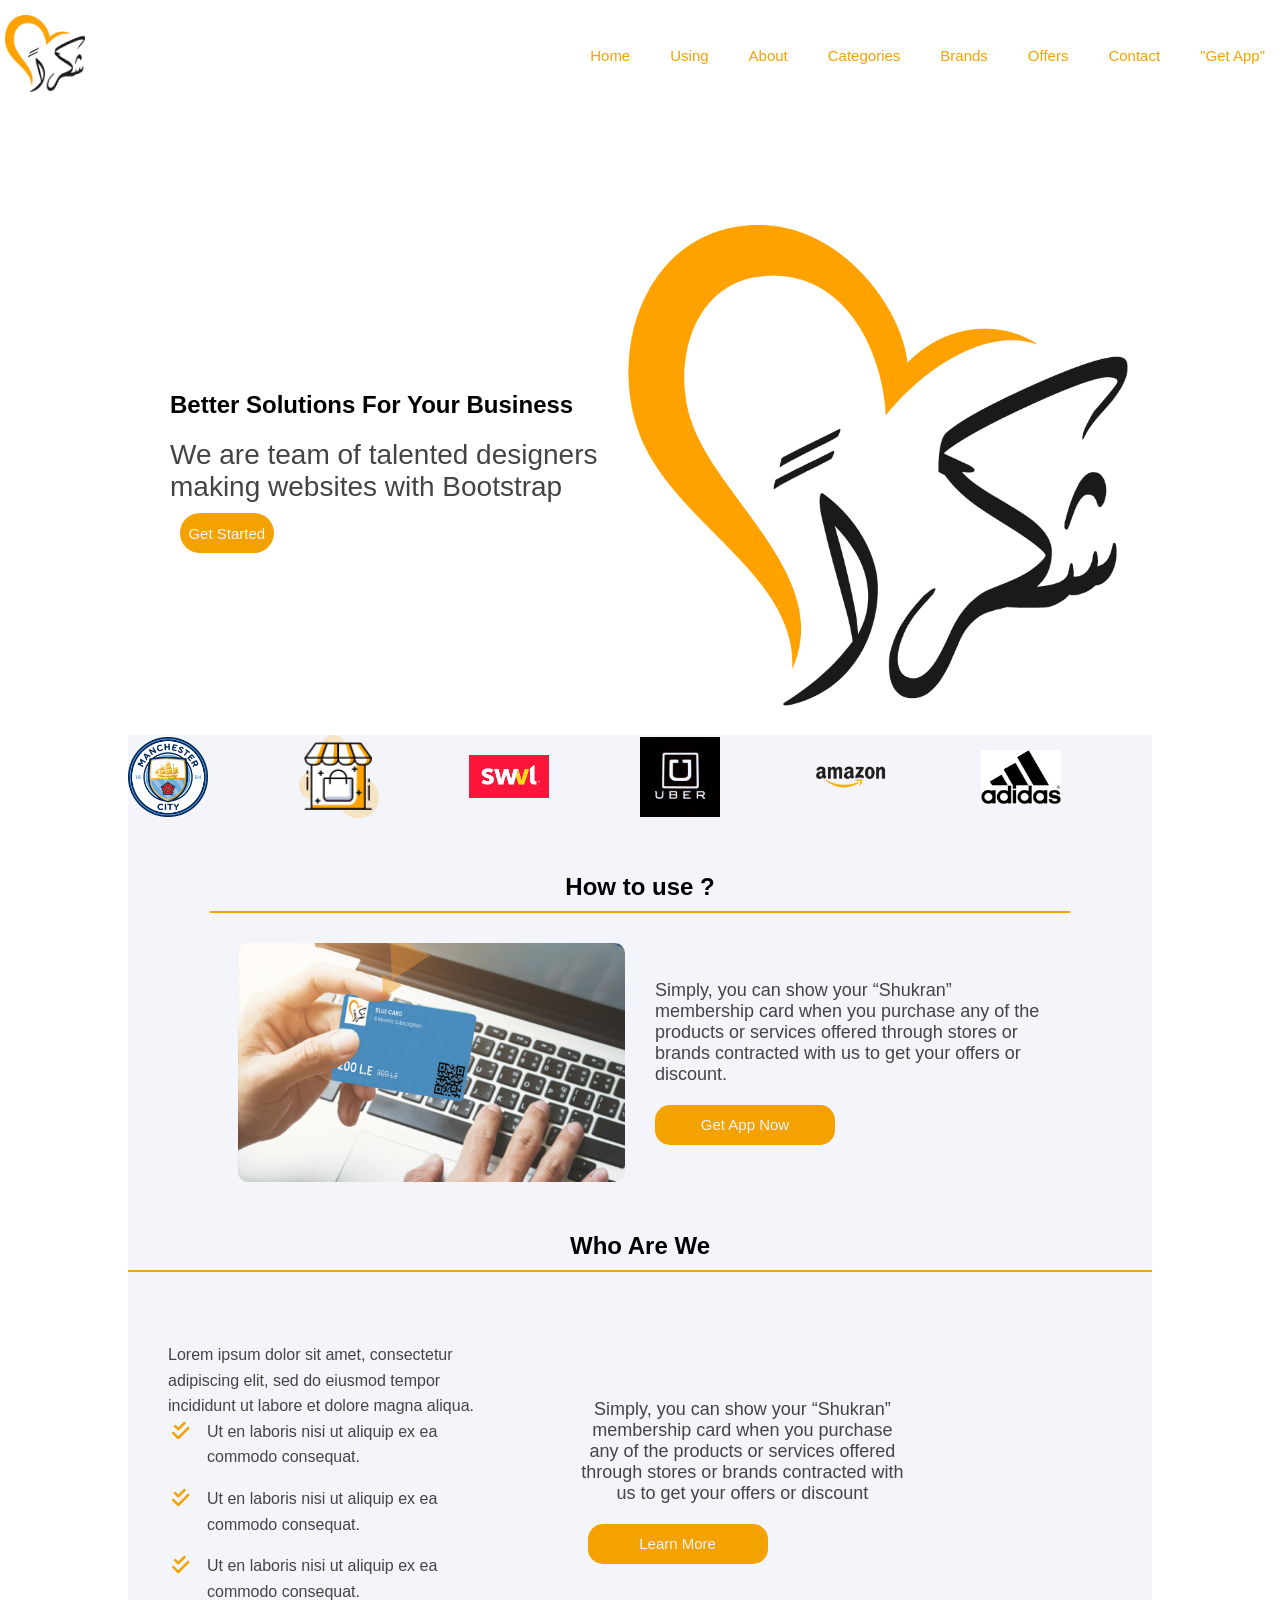
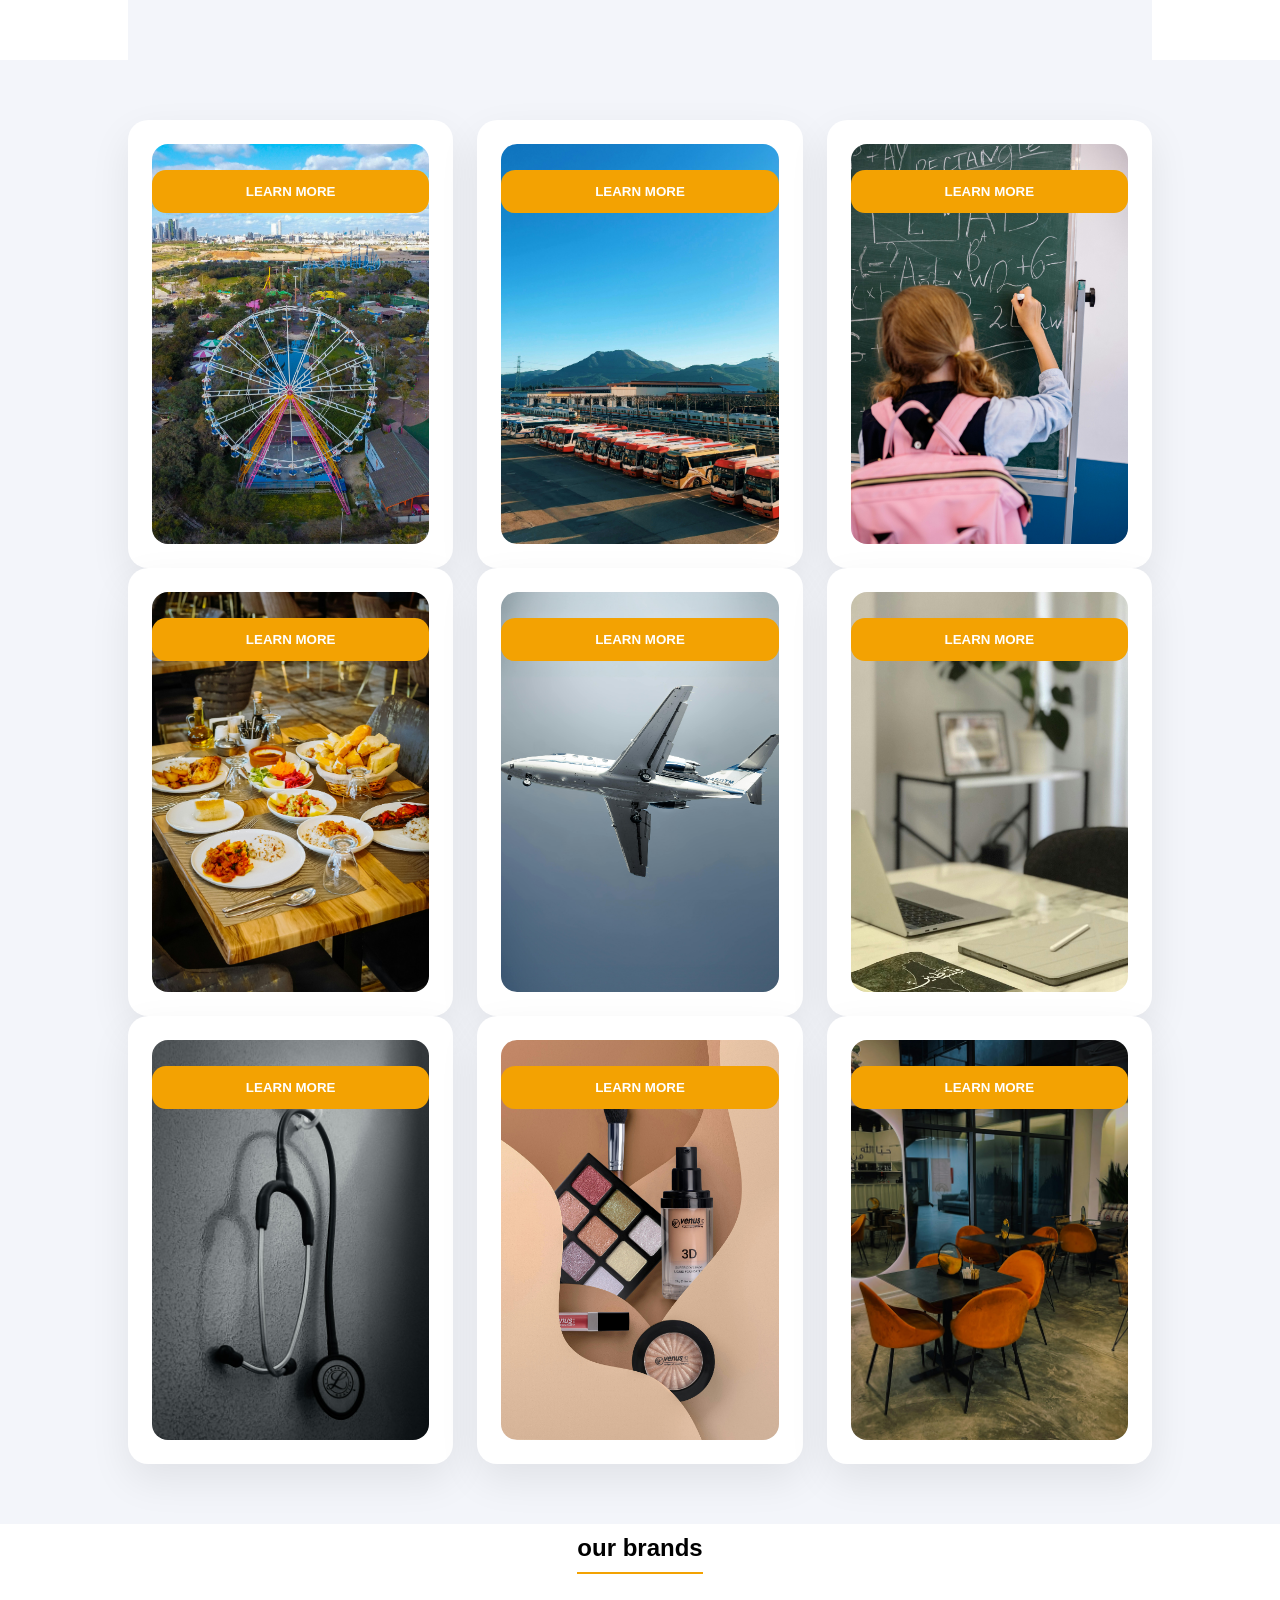
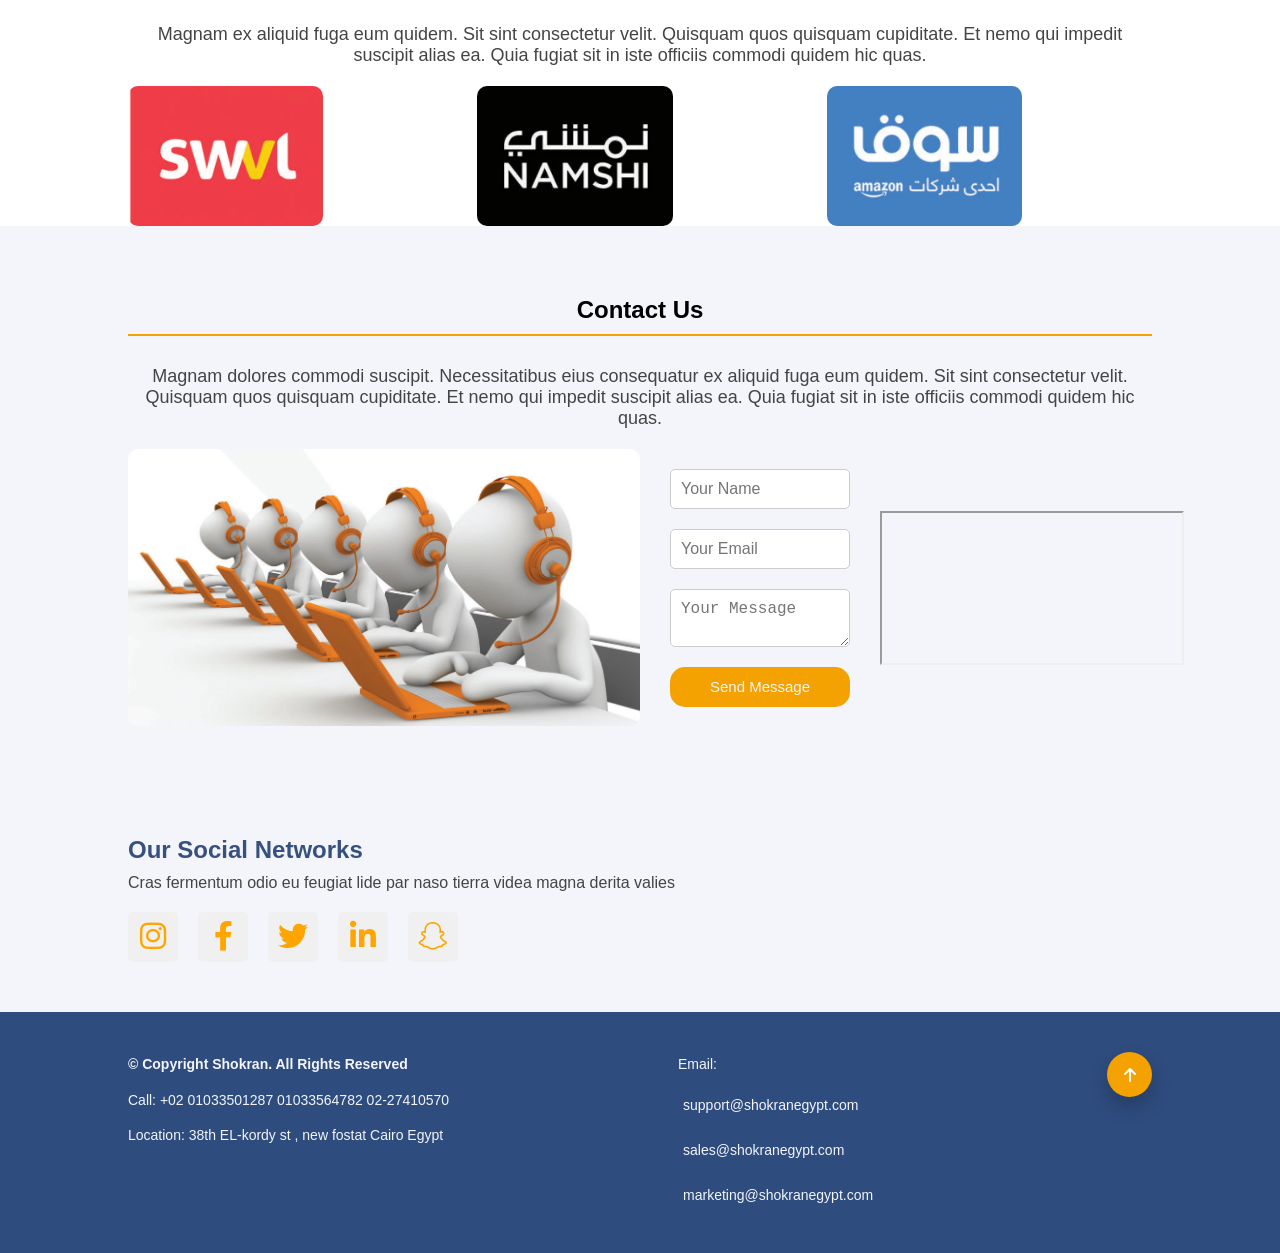
==== index.html @ c18c88a5 "first commit" ====
<!DOCTYPE html>
<html lang="en">

<head>
    <meta charset="UTF-8">
    <meta name="viewport" content="width=device-width, initial-scale=1.0">
    <title>shokran</title>
    <link rel="preconnect" href="https://fonts.googleapis.com">
    <link rel="preconnect" href="https://fonts.gstatic.com" crossorigin>
    <link
        href="https://fonts.googleapis.com/css2?family=EB+Garamond:ital,wght@0,400..800;1,400..800&family=Lato:ital,wght@0,100;0,300;0,400;0,700;0,900;1,100;1,300;1,400;1,700;1,900&family=PT+Serif:ital,wght@0,400;0,700;1,400;1,700&family=Roboto:ital,wght@0,100..900;1,100..900&display=swap"
        rel="stylesheet">
    <link href="./css/stayle.css" rel="stylesheet">
    <link rel="stylesheet" href="./assets/vendors/awesome/all.min.css">
    <link rel="stylesheet" href="https://cdnjs.cloudflare.com/ajax/libs/font-awesome/6.0.0/css/all.min.css">
</head>

<body id="top">
    <!-- --------------------header------------- -->
    <header class="header">
        <div class="container">
            <a href="./index.html" class="logo">
                <img src="./assets/images/shokran.png" alt="shokran lgo">
            </a>
            <nav>
                <ul class="nav">
                    <li><a href="#hero" class="active">home</a></li>
                    <li><a href="#how-to-use">using</a></li>
                    <li><a href="#about">about</a></li>
                    <li><a href="#categories">categories</a></li>
                    <li><a href="#brands">brands</a></li>
                    <li><a href="./offers.html">offers</a></li>
                    <li><a href="#contact">contact</a></li>
                    <li><a class="getstarted" href="#about">"get app"</a></li>
                </ul>
                <i class="fa-solid fa-bars"></i>
            </nav>
        </div>
    </header>
    <!-- --------------------hero-------------------- -->
    <section class="hero" id="hero">
        <div class="container">
            <div class="hero-content">
                <h1>Better Solutions For Your Business</h1>
                <p>We are team of talented designers making websites with Bootstrap</p>
                <button>get started</button>
            </div>
            <div class="hero-img">
                <img src="./assets/images/shokran.png">
            </div>
        </div>
    </section>
    <section class="container">
        <div class="row">
            <div class="claint"><img src="./assets/images/client-1.png" alt="claint-1"></div>
            <div class="claint"><img src="./assets/images/client-2.png" alt="claint-2"></div>
            <div class="claint"><img src="./assets/images/client-3.png" alt="claint-3"></div>
            <div class="claint"><img src="./assets/images/client-4.png" alt="claint-4"></div>
            <div class="claint"><img src="./assets/images/client-5.png" alt="claint-5"></div>
            <div class="claint"><img src="./assets/images/client-6.png" alt="claint-6"></div>
        </div>
    </section>
    <section class="container" id="how-to-use">
        <div class="main">
            <div class="box">
                <h2>How to use ?</h2>
                <div class="main-content">
                    <div class="use-img">
                        <img src="./assets/images/use.png" alt="use">
                    </div>
                    <div class="text-box">
                        <p>
                            Simply, you can show your “Shukran” membership card when you purchase any of the products or services
                            offered through stores or brands contracted with us to get your offers or discount.
                        </p>
                        <button>get app now</button>
                    </div>
                </div>
            </div>
        </div>
    </section>
     <section class="about" id="about">
      
            <div class="text-box">
                <h2>Who Are We</h2>
                <div class="about-0">
                    <div class="text-about-1">
                    <p>Lorem ipsum dolor sit amet, consectetur adipiscing elit, sed do eiusmod tempor incididunt ut labore et dolore magna aliqua.</p>
                <div class="about-point">
                    <i class="fa-solid fa-check-double"></i>
                    <p>Ut en laboris nisi ut aliquip ex ea commodo consequat.</p>
                </div>
                <div class="about-point">
                    <i class="fa-solid fa-check-double"></i>
                    <p>Ut en laboris nisi ut aliquip ex ea commodo consequat.</p>
                </div>
                <div class="about-point">
                    <i class="fa-solid fa-check-double"></i>
                    <p>Ut en laboris nisi ut aliquip ex ea commodo consequat.</p>
                </div>

            </div>
                    <div class="text-about-2">
                         <p>
                            Simply, you can show your “Shukran” membership card when you purchase any of the products or services
                            offered through stores or brands contracted with us to get your offers or discount
                         </p>
                           
                        <button>learn more</button>
                    </div>
                </div>
            </div>
        
    </section>
    <section class="categoris" id="categories">
        <div class="container">
            <div class="cards-grid">
                <div class="card">
                    <img src="./assets/images/s1.jpg" alt="الترفيه">
                  
                    <button>Learn More</button>
                </div>
                <div class="card">
                    <img src="./assets/images/s2.jpg" alt="النقل">
                   
                    <button>Learn More</button>
                </div>
                <div class="card">
                    <img src="./assets/images/s3.jpg" alt="التعليم">
                    
                    <button>Learn More</button>
                </div>
            </div>
             <div class="cards-grid">
                <div class="card">
                    <img src="./assets/images/s4.jpg" alt="المطاعم">
                  
                    <button>Learn More</button>
                </div>
                <div class="card">
                    <img src="./assets/images/s5.jpg" alt="السفر">
                 
                    <button>Learn More</button>
                </div>
                <div class="card">
                    <img src="./assets/images/s6.jpg" alt="الخدمات">
                  
                    <button>Learn More</button> 
                </div>
            </div>
             <div class="cards-grid">
                <div class="card">
                    <img src="./assets/images/s7.jpg" alt="الطب">
                  
                    <button>Learn More</button>
                </div>
                <div class="card">
                    <img src="./assets/images/s8.jpg" alt="الجمال">
                  
                    <button>Learn More</button>
                </div>
                <div class="card">
                    <img src="./assets/images/s9.jpg" alt="المقاهي">
                    
                    <button>Learn More</button>
                </div>
            </div>
        </div>
    </section>
    <section class="container">
        <div class="brands">
        <h2>our brands</h2>

<p>Magnam ex aliquid fuga eum quidem. Sit sint consectetur velit. Quisquam quos quisquam cupiditate. Et nemo qui impedit suscipit alias ea. Quia fugiat sit in iste officiis commodi quidem hic quas.</p>
  </div>
  </section>
  <div class="i-brands" id="brands">
    <div class="img">
    <img src="./assets/images/p5.png" alt="brand-1">
    <img src="./assets/images/p6.png" alt="brand-2">
    <img src="./assets/images/p7.png" alt="brand-3">
</div>
  </div>
  <section class="contact" id="contact">
    <div class="container">
        <h2>Contact Us</h2>
        <p>Magnam dolores commodi suscipit. Necessitatibus eius consequatur ex aliquid fuga eum quidem. Sit sint consectetur velit. Quisquam quos quisquam cupiditate. Et nemo qui impedit suscipit alias ea. Quia fugiat sit in iste officiis commodi quidem hic quas.</p>
    </div>  
    <div class="contact-form">
        
           
                <img src="./assets/images/p9.png" alt="use">
            
            
<form action="">
            <input type="text" placeholder="Your Name">
            <input type="email" placeholder="Your Email">
            <textarea placeholder="Your Message"></textarea>
            <button type="submit">Send Message</button>
        </form>
        <iframe src="" frameborder="500"></iframe>
       
    </div>
  </section>

    <section class="social-section">
        <div class="container">
            <h2>Our Social Networks</h2>
            <p>Cras fermentum odio eu feugiat lide par naso tierra videa magna derita valies</p>
            <div class="social-icons">
                <a href=""><i class="fab fa-instagram"></i></a>
                <a href=""><i class="fab fa-facebook-f"></i></a>
                <a href=""><i class="fab fa-twitter"></i></a>
                <a href=""><i class="fab fa-linkedin-in"></i></a>
                <a href=""><i class="fab fa-snapchat-ghost"></i></a>
            </div>
        </div>
    </section>

    <footer class="footer">
        <div class="container footer-inner">
            <div class="footer-left">
                <p>© Copyright Shokran. All Rights Reserved</p>
                <p>Call: +02 01033501287 01033564782 02-27410570</p>
                <p>Location: 38th EL-kordy st , new fostat Cairo Egypt</p>
            </div>
            <div class="footer-right">
                <p>Email:</p>
                <a href="mailto:support@shokranegypt.com">support@shokranegypt.com</a>
                <a href="mailto:sales@shokranegypt.com">sales@shokranegypt.com</a>
                <a href="mailto:marketing@shokranegypt.com">marketing@shokranegypt.com</a>
            </div>
            <a class="top-button" href="#top"><i class="fa-solid fa-arrow-up"></i></a>
        </div>
    </footer>

    <script src="./main.js"></script>
</body>

</html>
---- css/stayle.css ----
/*--------------design variebls-------------------*/
:root{
     --prime: #37517e;
  --orangered: #F3A202;
  --darkblue: #4668a2;
  --lightblue: #73c5eb;
  --grey:#444444;
  --mist: #f3f5fa;
  --white: #fff;
}
/*-----------res css--------------*/
*{
    box-sizing: border-box;
    padding: 0;
    margin: 0;
}
html{
    scroll-behavior: smooth;
}
@keyframes floatImg {
    0% {
        transform: translateY(0px);
    }
    50% {
        transform: translateY(-20px);
    }
    100% {
        transform: translateY(0px);
    }
}
body{
    font-family: "Open Sans", sans-serif;
  color: var(--grey);
    background-color: var(--ink);
    color: var(--mist);

}
.header{
    position: fixed;
    top: 0;
    background-color: white;
    width: 100%;
    padding: 10px 0px;
    z-index: 1000;
}
.container{
    display: flex;
    width: 80%;
    max-width: 1500px;
    min-width: 350px;
    margin: auto;
    justify-content: space-between;
    align-items: center; 
  


}
a {
  color: var(--orangered);
  text-decoration: none;
  position: relative;
  padding: 5px;
}

a:hover {
  color: var(--lightblue);
  text-decoration: none;
}
a img {
    width: 80px;
}
.header .container nav {
    display: flex;
    align-items: center;
    gap: 20px;
}

.header .container nav i{
    display: none;
    font-size: 28px;
    cursor: pointer;
    color: var(--grey);
}

.header .container ul{
    display: flex;
    flex-wrap: wrap;
    justify-content: space-between;
    gap: 10px;
}

.header .container ul li{
    list-style: none;
    padding: 10px;
    font-size: 15px;
    text-transform: capitalize;
    color: var(--grey);
}

/*----------------hero-------------------*/
.hero{
margin-top: 200px;
    background-color: white;
    width: 100%;
    padding: 15px 0px;
  
}
.hero .container{
     display: flex;
    width: 85%;
    max-width: 1500px;
    min-width: 350px;
    margin:10PX 100PX;
    justify-content: space-between;
    align-items: center;
    border: 0PX 150PX;
    
    

}
.hero .container .hero-content{
    width: 50%;
    margin-left: 60px;
    
}
.hero .container .hero-content h1{
    color: black;
    padding: 10px;
    margin: 0PX;
    font-weight: bold;
    flex-wrap: wrap;
}
.hero .container .hero-content p{
    color: var(--grey);
    font-size: 28PX;
    padding: 10PX;
    margin: 0px;
}
.hero .container .hero-content button{
    width: 20%;
    height: 40px;
    text-align: center;
    color: #f3f5fa;
    font-size: 15PX;
    text-transform: capitalize;
    padding: 5px;
    border: 0px solid white;
    border-radius: 20PX;
    background-color: var(--orangered);
    cursor: pointer;
    margin-left: 20px;
}
.hero .container .hero-content button:hover{
    transition: 3s;
}
.hero .container .hero-content .hero-img{
    width: 50%;
   
}
.hero .container .hero-img img{
    width: 500px;
    margin-right: 60px;
    animation: floatImg 3s ease-in-out infinite;
}
/*--------------row---------------*/

.container{
    width: 100%;

}
.container .row{
    width: 80%;
    max-width: 1500px;
    min-width: 350px;
    display: flex;
    margin: auto;
    align-items: center;
    justify-content: space-between;
    background-color: var(--mist);
  
}
.container .row .claint{
width: 30%;
}
.container .row .claint img{
 width: 80px;
}
.container{
width: 100%;
}
.container .main{
     width: 80%;
     max-width: 1500px;
     min-width: 350px;
       background-color: white;
    display: flex;
    flex-direction: column;
    margin: auto;
    align-items: center;
    justify-content: center;
    background-color: var(--mist);
}
.container .main .box{
    width: 100%;
    max-width: 900px;
    margin: 20px;
    padding: 20px;
    border-radius: 10px;
}
.container .main .box h2{
    display: block;
    text-align: center;
    color: black;
    padding: 10px 0;
    margin: 0 auto 30px;
    font-weight: bold;
    border-bottom: 2px solid var(--orangered);
}
.container .main .box .main-content{
    display: flex;
    flex-wrap: nowrap;
    gap: 30px;
    align-items: center;
    justify-content: center;
}
.container .main .box .use-img,
.container .main .box .text-box{
    flex: 1 1 45%;
    max-width: 45%;
}
.container .main .box .use-img{
    padding: 0;
    margin: 0;
    border-radius: 10px;
}
.container .main .box .use-img img{
    width: 100%;
    display: block;
    border-radius: 10px;
}
.container .main .box .text-box{
    display: flex;
    flex-direction: column;
    justify-content: center;
}
.container .main .box p{
    color: var(--grey);
    font-size: 18PX;
    padding: 0;
    margin: 0 0 20px;
    text-align: left;
}
.container .main .box button{
    width: fit-content;
    min-width: 180px;
    height: 40px;
    text-align: center;
    color: #f3f5fa;
    font-size: 15PX;
    text-transform: capitalize;
    padding: 5px 15px;
    border: 0px solid white;
    border-radius: 15PX;
    background-color: var(--orangered);
    cursor: pointer;
    margin: 0;
    display: inline-flex;
    align-items: center;
    justify-content: center;
}
@media (max-width: 768px) {
    .container .main .box .main-content{
        flex-direction: column;
    }
    .container .main .box .text-box,
    .container .main .box .use-img{
        max-width: 100%;
        width: 100%;
    }
    .container .main .box p{
        text-align: center;
    }
    .container .main .box button{
        margin: 0 auto;
    }
}
/* ----------------------offers-------------------------- */
.cards-section{
    padding: 60px 0;
    background-color: #f8fbff;
}

.cards-grid{
    display: grid;
    grid-template-columns: repeat(auto-fit, minmax(260px, 1fr));
    gap: 24px;
    width: 100%;
    margin: auto;
}

.card{
    background-color: #fff;
    padding: 24px;
    border-radius: 20px;
    box-shadow: 0 16px 40px rgba(0,0,0,0.08);
    display: flex;
    flex-direction: column;
    gap: 18px;
    position: relative;
    overflow: hidden;
}

.categoris .container .card img{
    width: 100%;
    height: 400px;
    border-radius: 16px;
    object-fit: cover;
    display: block;
    transition: transform 0.3s ease;
}

.categoris .container .card:hover img{
    transform: translateY(-5px);
}

.card p{
    color: #55668a;
    font-size: 16px;
    line-height: 1.7;
}

.categoris .container .card button{
    position: absolute;
    top: 50px;
    left: 24px;
    right: 24px;
    width: auto;
    padding: 14px 0;
    border: none;
    border-radius: 14px;
    background-color: var(--orangered);
    color: #fff;
    cursor: pointer;
    text-transform: uppercase;
    font-weight: 600;
}

.card button:hover{
    opacity: 0.95;
}

/*--------------social section---------------*/
.social-section {
    width: 100%;
    padding: 50px 0;
    text-align: center;
     background-color: var(--mist);
}

.social-section .container {
    width: 80%;
    max-width: 1500px;
    min-width: 350px;
    display: block;
    margin: auto;
    text-align: center;
}
.social-section h2 {
    display: block;
    text-align: left;
    color: var(--prime);
    margin-bottom: 10px;
    font-size: 24px;
}

.social-section p {
    display: block;
    text-align: left;
    color: var(--grey);
    margin-bottom: 20px;
    font-size: 16px;
}

.social-icons {
    
    text-align: center;
    display: flex;
    justify-content: flex-start;
    gap: 20px;
    align-items: center;
}

.social-icons a i {
    font-size: 30px;
    color: orange;
    transition: color 0.3s ease;
}

.social-icons a:hover i {
    color: var(--darkblue);
}

.social-icons a {
  
    text-decoration: none;
    width: 50px;
    height: 50px;
    background-color: #f0f0f0;
    border-radius: 5px;
    text-align: center;
    line-height: 50px;
    transition: background-color 0.3s ease;
}

.social-icons a:hover {
    background-color: #e0e0e0;
}

/*--------------footer---------------*/
.footer {
    background-color: #2e4c7e;
    color: #f3f5fa;
    padding: 40px 0;
}

.footer .container {
    width: 80%;
    max-width: 1500px;
    min-width: 350px;
    display: flex;
    justify-content: space-between;
    align-items: flex-start;
    gap: 20px;
    margin: auto;
}

.footer-left,
.footer-right {
    display: flex;
    flex-direction: column;
    gap: 10px;
}

.footer-left p,
.footer-right p,
.footer-right a {
    color: #f3f5fa;
    font-size: 14px;
    line-height: 1.8;
}

.footer-left p:first-child {
    font-weight: 600;
}

.footer-right a {
    text-decoration: none;
}

.footer-right a:hover {
    color: var(--orangered);
}

.top-button {
    display: inline-flex;
    width: 45px;
    height: 45px;
    background-color: var(--orangered);
    color: #fff;
    border-radius: 50%;
    justify-content: center;
    align-items: center;
    text-decoration: none;
    box-shadow: 0 10px 20px rgba(0, 0, 0, 0.2);
}

.top-button:hover {
    background-color: #f3c262;
}
.about{
    width: 100%;

}
.about .text-box{
 width: 80%;
 max-width: 1500px;
 min-width: 350px;
       background-color: white;
    display: block;
   flex-wrap: wrap;
    margin: auto;
    align-items: center;
    justify-content: center;
    background-color: var(--mist);
} 
.about .text-box .about-0{
    width: 80%;
    display: flex; 
    align-items: center;
    justify-content: space-between;
}
.about .text-box .text-about-1{
   width: 50%;
   
    margin: 20px;
    padding: 20px;
    border-radius: 10px;
}
.about .text-box .text-about-1 > p{
    color: var(--grey);
    font-size: 16px;
    padding: 0;
    margin: 0 0 24px 0;
    text-align: left;
    line-height: 1.6;
}
.about .text-box .text-about-1 .about-point{
    display: flex;
    align-items: flex-start;
    gap: 14px;
    margin-bottom: 16px;
}
.about .text-box .text-about-1 .about-point i{
    font-size: 20px;
    color: var(--orangered);
    margin-top: 2px;
    min-width: 20px;
    flex-shrink: 0;
    display: inline-block;
}
.about .text-box .text-about-1 .about-point p{
    color: var(--grey);
    font-size: 16px;
    padding: 0;
    margin: 0;
    text-align: left;
    line-height: 1.6;
}
.about .text-box .text-about-2{
   width: 50%;
   
    margin: 20px;
    padding: 20px;
    border-radius: 10px;
    align-items: center;
    justify-content: space-between; 

}
.about .text-box h2{
    display: block;
    text-align: center;
    color: black;
    padding: 10px 0;
    margin: 0 auto 30px;
    font-weight: bold;
    border-bottom: 2px solid var(--orangered);
}
.about .text-box .text-about-1 p{
    color: var(--grey);
    font-size: 16px;
    padding: 0;
    margin: 0;
    text-align: left;
    line-height: 1.6;
}
.about .text-about-1 i{
    font-size: 24px;
    color: var(--orangered);
    margin-top: 3px;
}

.about .text-box .text-about-2 p{
    color: var(--grey);
    font-size: 18PX;
    padding: 0;
    margin: 0 0 20px;
    text-align: center;
}

.about .text-box .text-about-2 button{
    width: fit-content;
    min-width: 180px;
    height: 40px;
    text-align: center;
    color: #f3f5fa;
    font-size: 15PX;
    text-transform: capitalize;
    padding: 5px 15px;
    border: 0px solid white;
    border-radius: 15PX;
    background-color: var(--orangered);
    cursor: pointer;
    margin: 0px 10px;
    display: inline-flex;
    align-items: center;
    justify-content: center;
}
.categoris{
    width: 100%;
    padding: 60px 0;
    background-color: var(--mist);
}
.categoris .container{
    width: 80%;
    max-width: 1500px;
    min-width: 350px;
    display: block;
    margin: auto;
    text-align: center;
}
.categoris .container .cards-grid{
    display: grid;
    grid-template-columns: repeat(3, 1fr);
    gap: 24px;
    width: 100%;
    margin: auto;
}
.container{
width: 100%;
}
.container .brands{
    width: 80%;
    max-width: 1500px;
    min-width: 350px;
    display: flex;
     flex-wrap: wrap;
     gap: 20px;
     align-items: center;
     justify-content: center;
    margin: auto;
    text-align: center;
}
.container .brands h2{
    display: block;
    text-align: center;
    color: black;
    padding: 10px 0;
    margin: 0 auto 30px;
    font-weight: bold;
    border-bottom: 2px solid var(--orangered);
}
 .container .brands p{
    color: var(--grey);
    font-size: 18PX;
    padding: 0;
    margin: 0 0 20px;
    text-align: center;   
 } 
.i-brands {
    width: 100%;
    max-width: 1500px;
    min-width: 350px;
    padding: 0 10%;
    margin: auto;
}

.i-brands .img{
    width: 100%;
    display: grid;
    grid-template-columns: repeat(3, 1fr);
    gap: 24px;
    align-items: center;
}

.i-brands .img img{
    width: 60%;
    height: 140px;
    object-fit: cover;
    margin-left: 0;
    margin-right: 0;
    border-radius: 10px;
    transition: transform 0.3s ease;
}
.contact{
    width: 100%;
    padding: 60px 0;
    background-color: var(--mist);
}
.contact .container{
    width: 80%;
    max-width: 1500px;
    min-width: 350px;
    display: block;
    margin: auto;
    text-align: center;
}
.contact .container h2{
    display: block;
    text-align: center;
    color: black;
    padding: 10px 0;
    margin: 0 auto 30px;
    font-weight: bold;
    border-bottom: 2px solid var(--orangered);
}
.contact .container p{
    color: var(--grey);
    font-size: 18PX;
    padding: 0;
    margin: 0 0 20px;
    text-align: center;   
 }
.contact-form{
    width: 80%;
    max-width: 1500px;
    min-width: 350px;
    display: flex;
    margin: auto;
    gap: 30px;
    align-items: center;
    justify-content: space-between;
}
.contact-form img{
    width: 50%;
    border-radius: 10px;
    object-fit: cover;
}
.contact-form form{
    width: 50%;
    display: flex;
    flex-direction: column;
    gap: 20px;
}
.contact .container form{
    width: 100%;
    max-width: 600px;
    margin: auto;
    display: flex;
    flex-direction: column;
    gap: 20px;

}
.contact-form form input,
.contact-form form textarea{
    width: 100%;
    padding: 10px;
    border: 1px solid #ccc;
    border-radius: 5px;
    font-size: 16px;
}
.contact-form form button{
    width: fit-content;
    min-width: 180px;
    height: 40px;
    text-align: center;
    color: #f3f5fa;
    font-size: 15PX;
    text-transform: capitalize;
    padding: 5px 15px;
    border: 0px solid white;
    border-radius: 15PX;
    background-color: var(--orangered);
    cursor: pointer;
}
.contact .container form input,
.contact .container form textarea{
    width: 100%;
    padding: 10px;
    border: 1px solid #ccc;
    border-radius: 5px;
    font-size: 16px;
}
.contact .container form button{
    width: fit-content;
    min-width: 180px;
    height: 40px;
    text-align: center;
    color: #f3f5fa;
    font-size: 15PX;
    text-transform: capitalize;
    padding: 5px 15px;
    border: 0px solid white;
    border-radius: 15PX;
    background-color: var(--orangered);
    cursor: pointer;
    margin: 0 auto;
    display: inline-flex;
    align-items: center;
    justify-content: center;
}

/* ====================== RESPONSIVE DESIGN ======================== */
@media (max-width: 1024px) {
    .container {
        width: 90%;
    }
    
    .hero .container .hero-img img {
        width: 350px;
        margin-right: 30px;
    }
    
    .contact-form {
        flex-direction: column;
    }
    
    .contact-form img,
    .contact-form form {
        width: 100%;
    }
    
    .i-brands {
        padding: 0 5%;
    }
}

@media (max-width: 768px) {
    .header .container nav i {
        display: block;
    }
    
    .header .container ul {
        position: absolute;
        top: 60px;
        left: 0;
        right: 0;
        flex-direction: column;
        background-color: white;
        padding: 20px;
        gap: 0;
        max-height: 0;
        overflow: hidden;
        transition: max-height 0.3s ease;
        box-shadow: 0 4px 6px rgba(0,0,0,0.1);
        z-index: 999;
    }
    
    .header .container ul.active {
        max-height: 500px;
    }
    
    .header .container ul li {
        padding: 12px 0;
        border-bottom: 1px solid #eee;
    }
    
    .header .container nav {
        position: relative;
    }
    
    .header .container ul li:last-child {
        border-bottom: none;
    }
    
    .hero {
        margin-top: 250px;
    }
    
    .hero .container {
        flex-direction: column;
        margin: 10px 20px;
    }
    
    .hero .container .hero-content {
        width: 100%;
        margin-left: 0;
        text-align: center;
    }
    
    .hero .container .hero-content h1 {
        font-size: 24px;
    }
    
    .hero .container .hero-content p {
        font-size: 16px;
    }
    
    .hero .container .hero-content button {
        width: 30%;
        margin-left: 0;
        margin-top: 15px;
    }
    
    .hero .container .hero-img {
        width: 100%;
    }
    
    .hero .container .hero-img img {
        width: 250px;
        margin-right: 0;
        margin-top: 20px;
    }
    
    .about .text-box .about-0 {
        flex-direction: column;
    }
    
    .about .text-box .text-about-1,
    .about .text-box .text-about-2 {
        width: 100%;
    }
    
    .categoris .container .cards-grid {
        grid-template-columns: repeat(2, 1fr);
    }
    
    .contact-form {
        flex-direction: column;
        width: 90%;
    }
    
    .contact-form img,
    .contact-form form {
        width: 100%;
    }
    
    .i-brands {
        width: 95%;
        padding: 0;
    }
    
    .i-brands .img {
        width: 100%;
        grid-template-columns: 1fr;
    }
    
    .i-brands .img img {
        width: 100%;
    }

    .social-icons {
        flex-wrap: wrap;
        justify-content: center;
    }
    
    .footer .container.footer-inner {
        flex-direction: column;
        gap: 20px;
    }
}

@media (max-width: 480px) {
    .container {
        width: 95%;
    }
    
    .header {
        padding: 5px 0;
    }
    
    .hero {
        margin-top: 200px;
    }
    
    .hero .container .hero-img img {
        width: 150px;
    }
    
    .hero .container .hero-content h1 {
        font-size: 18px;
    }
    
    .hero .container .hero-content p {
        font-size: 14px;
    }
    
    .categoris .container .cards-grid {
        grid-template-columns: 1fr;
    }
    
    .about .text-box .text-about-1 .about-point i {
        font-size: 20px;
    }
    
    .i-brands .img img {
        height: 150px;
    }
    
    .contact .container form {
        max-width: 100%;
    }
    
    .social-icons {
        gap: 10px;
    }
}
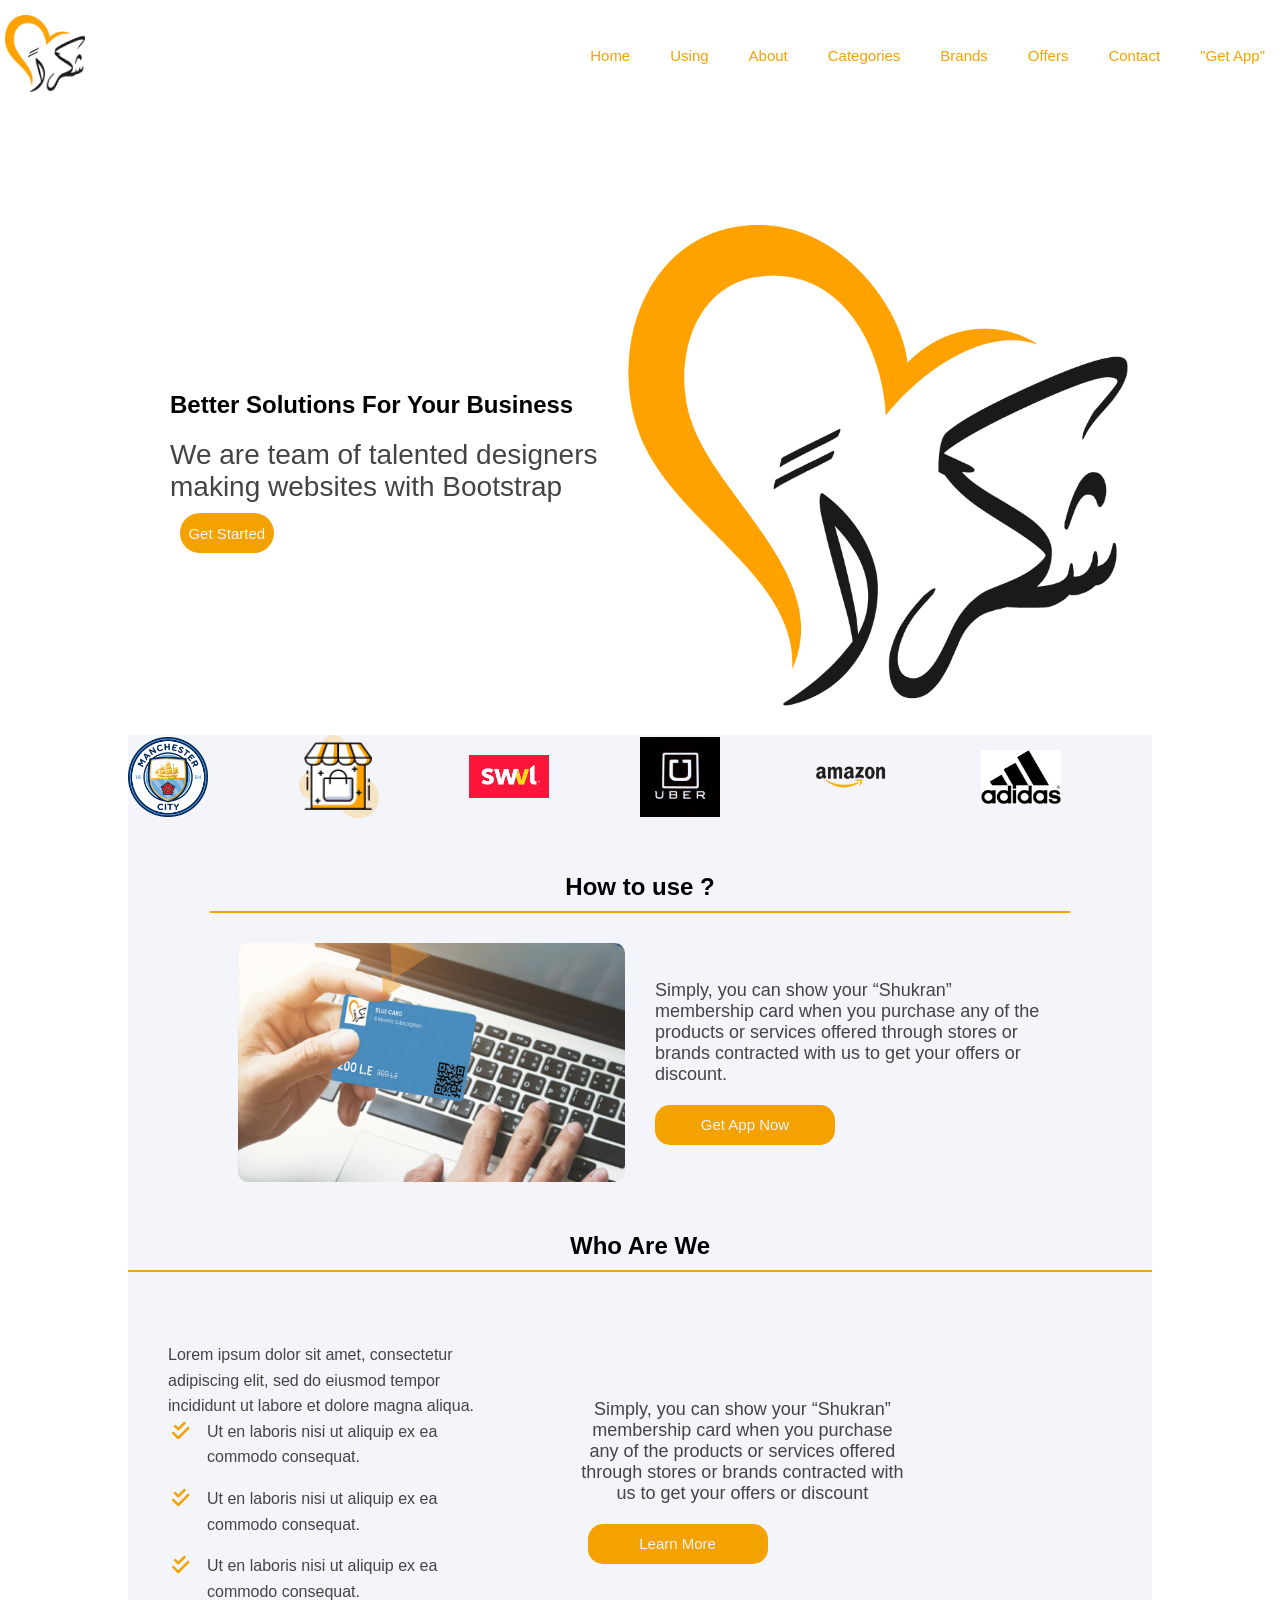
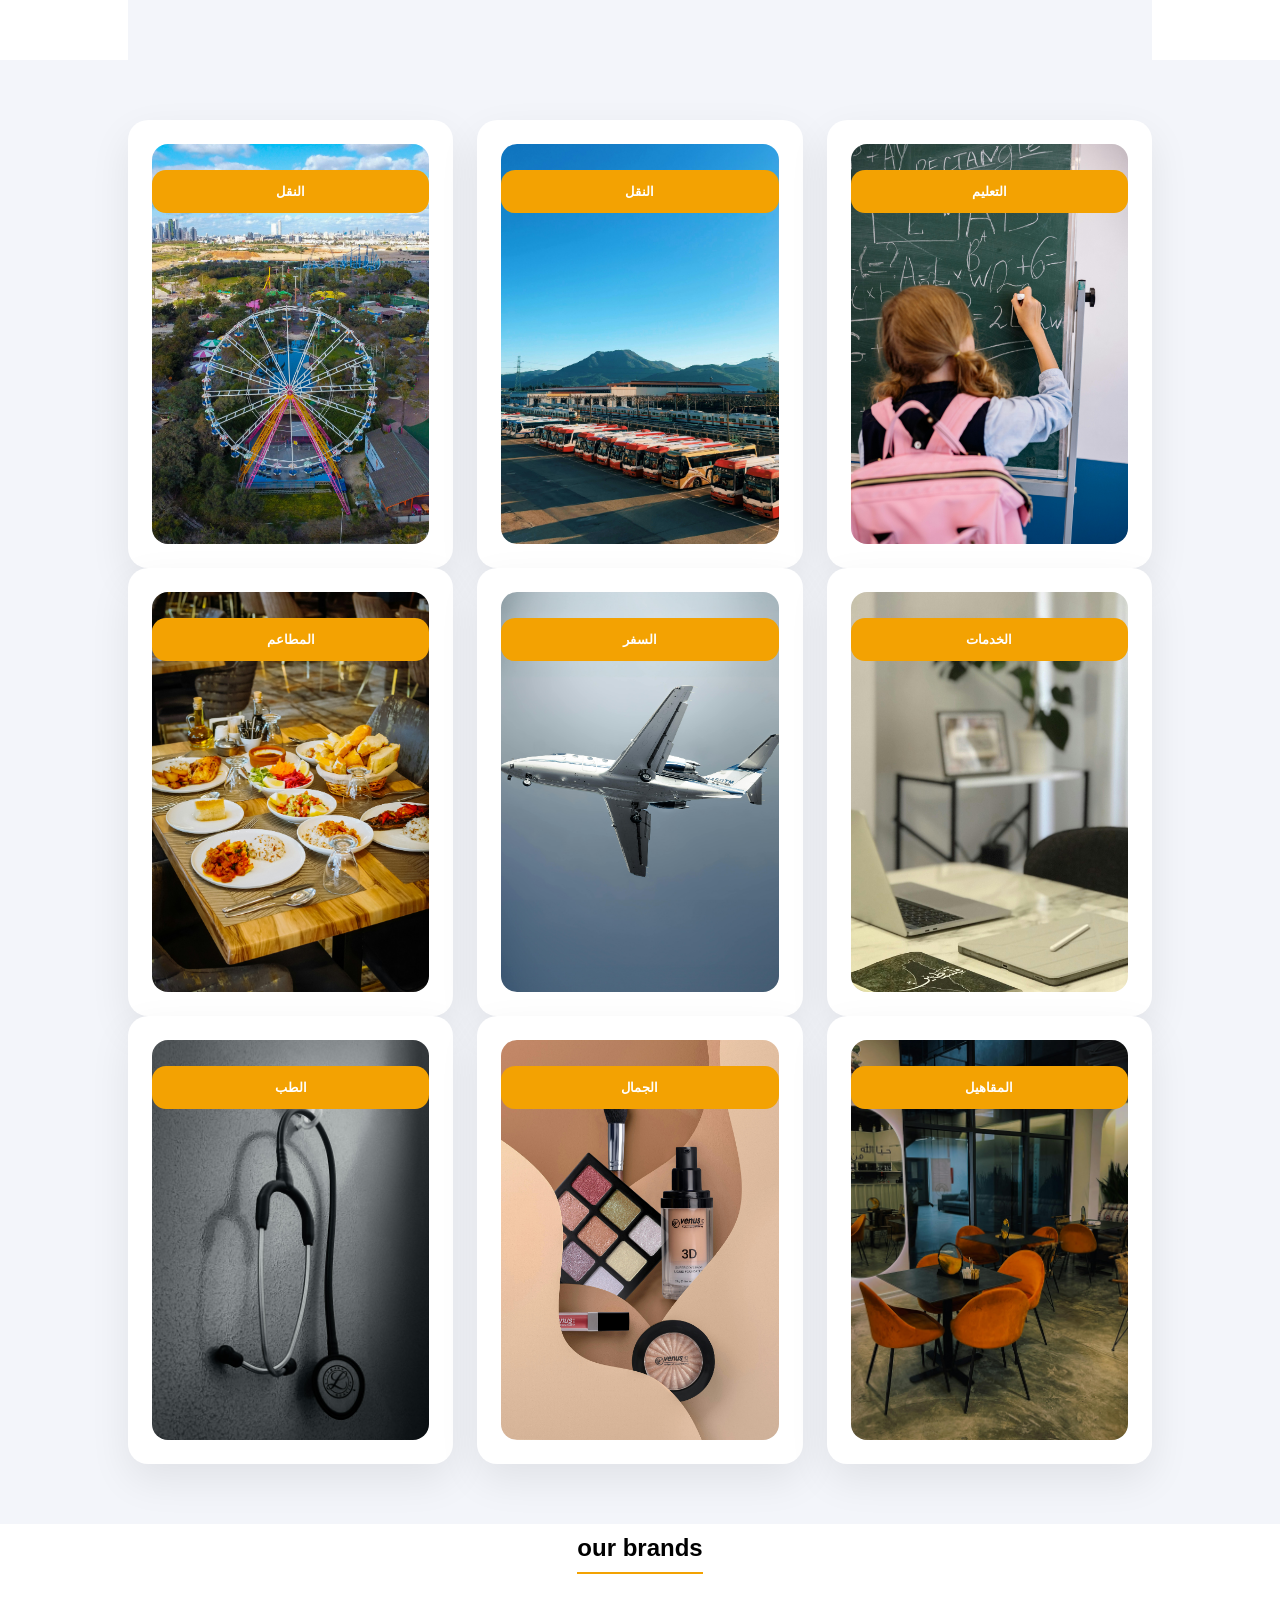
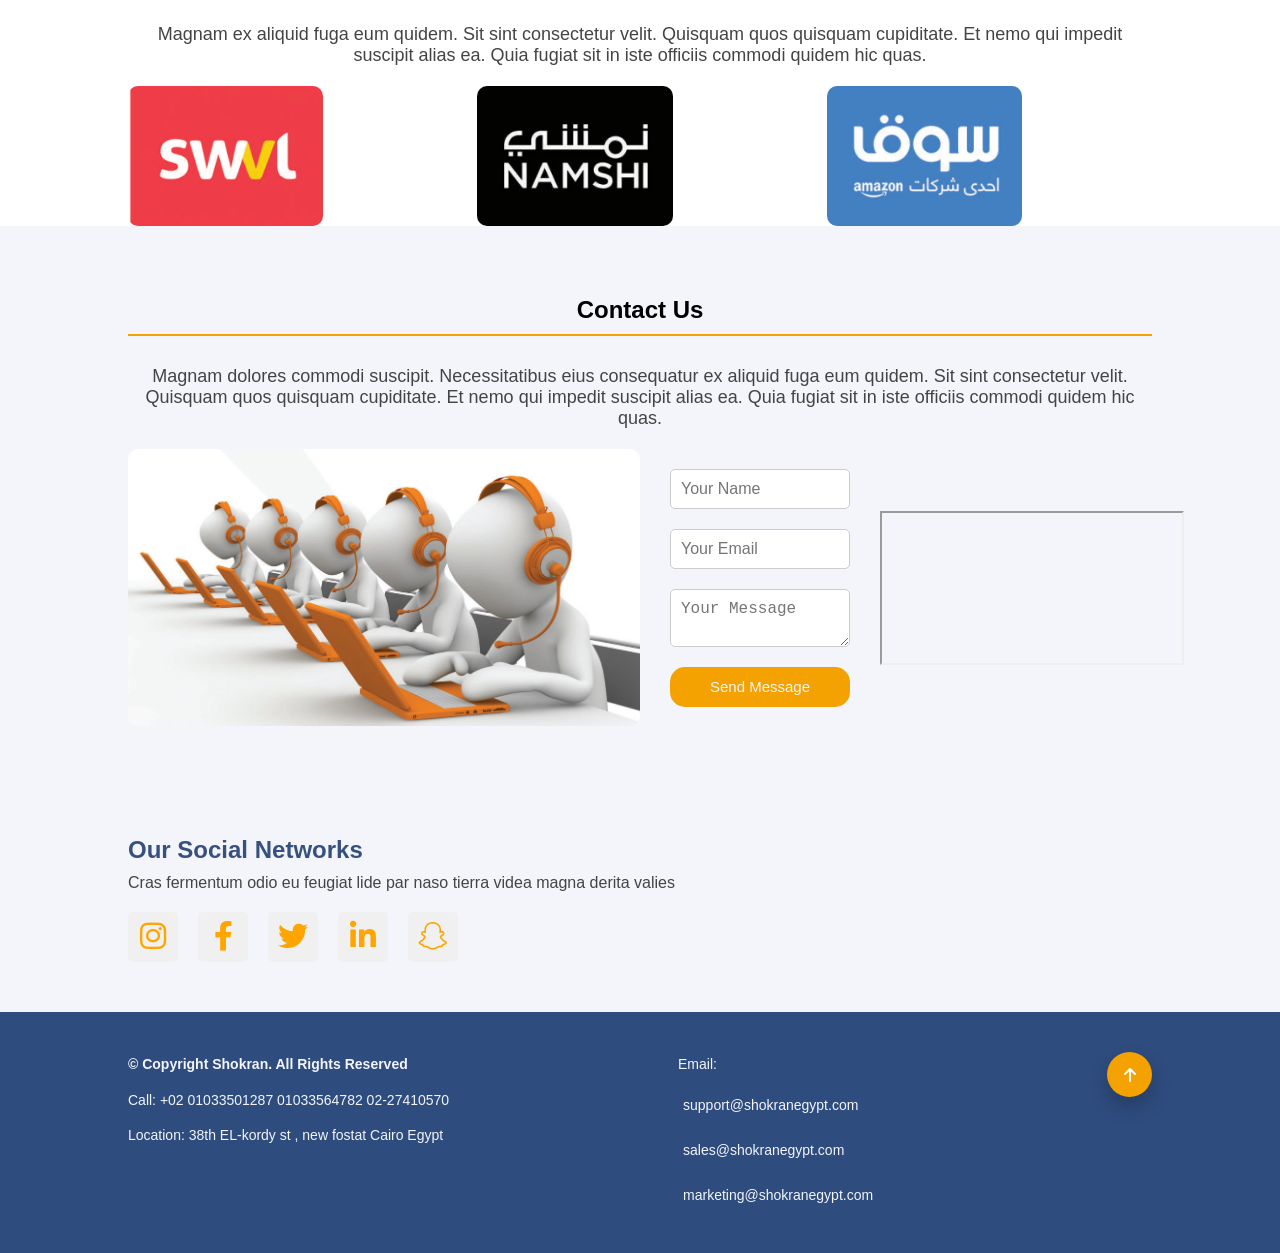
==== commit b1ffeefd: "update my code" ====
--- a/index.html
+++ b/index.html
@@ -118,51 +118,51 @@
                 <div class="card">
                     <img src="./assets/images/s1.jpg" alt="الترفيه">
                   
-                    <button>Learn More</button>
+                    <button>النقل</button>
                 </div>
                 <div class="card">
                     <img src="./assets/images/s2.jpg" alt="النقل">
                    
-                    <button>Learn More</button>
+                    <button>النقل</button>
                 </div>
                 <div class="card">
                     <img src="./assets/images/s3.jpg" alt="التعليم">
                     
-                    <button>Learn More</button>
+                    <button>التعليم</button>
                 </div>
             </div>
              <div class="cards-grid">
                 <div class="card">
                     <img src="./assets/images/s4.jpg" alt="المطاعم">
                   
-                    <button>Learn More</button>
+                    <button>المطاعم</button>
                 </div>
                 <div class="card">
                     <img src="./assets/images/s5.jpg" alt="السفر">
                  
-                    <button>Learn More</button>
+                    <button>السفر</button>
                 </div>
                 <div class="card">
                     <img src="./assets/images/s6.jpg" alt="الخدمات">
                   
-                    <button>Learn More</button> 
+                    <button>الخدمات</button> 
                 </div>
             </div>
              <div class="cards-grid">
                 <div class="card">
                     <img src="./assets/images/s7.jpg" alt="الطب">
                   
-                    <button>Learn More</button>
+                    <button>الطب</button>
                 </div>
                 <div class="card">
                     <img src="./assets/images/s8.jpg" alt="الجمال">
                   
-                    <button>Learn More</button>
+                    <button>الجمال</button>
                 </div>
                 <div class="card">
                     <img src="./assets/images/s9.jpg" alt="المقاهي">
                     
-                    <button>Learn More</button>
+                    <button>المقاهيل</button>
                 </div>
             </div>
         </div>
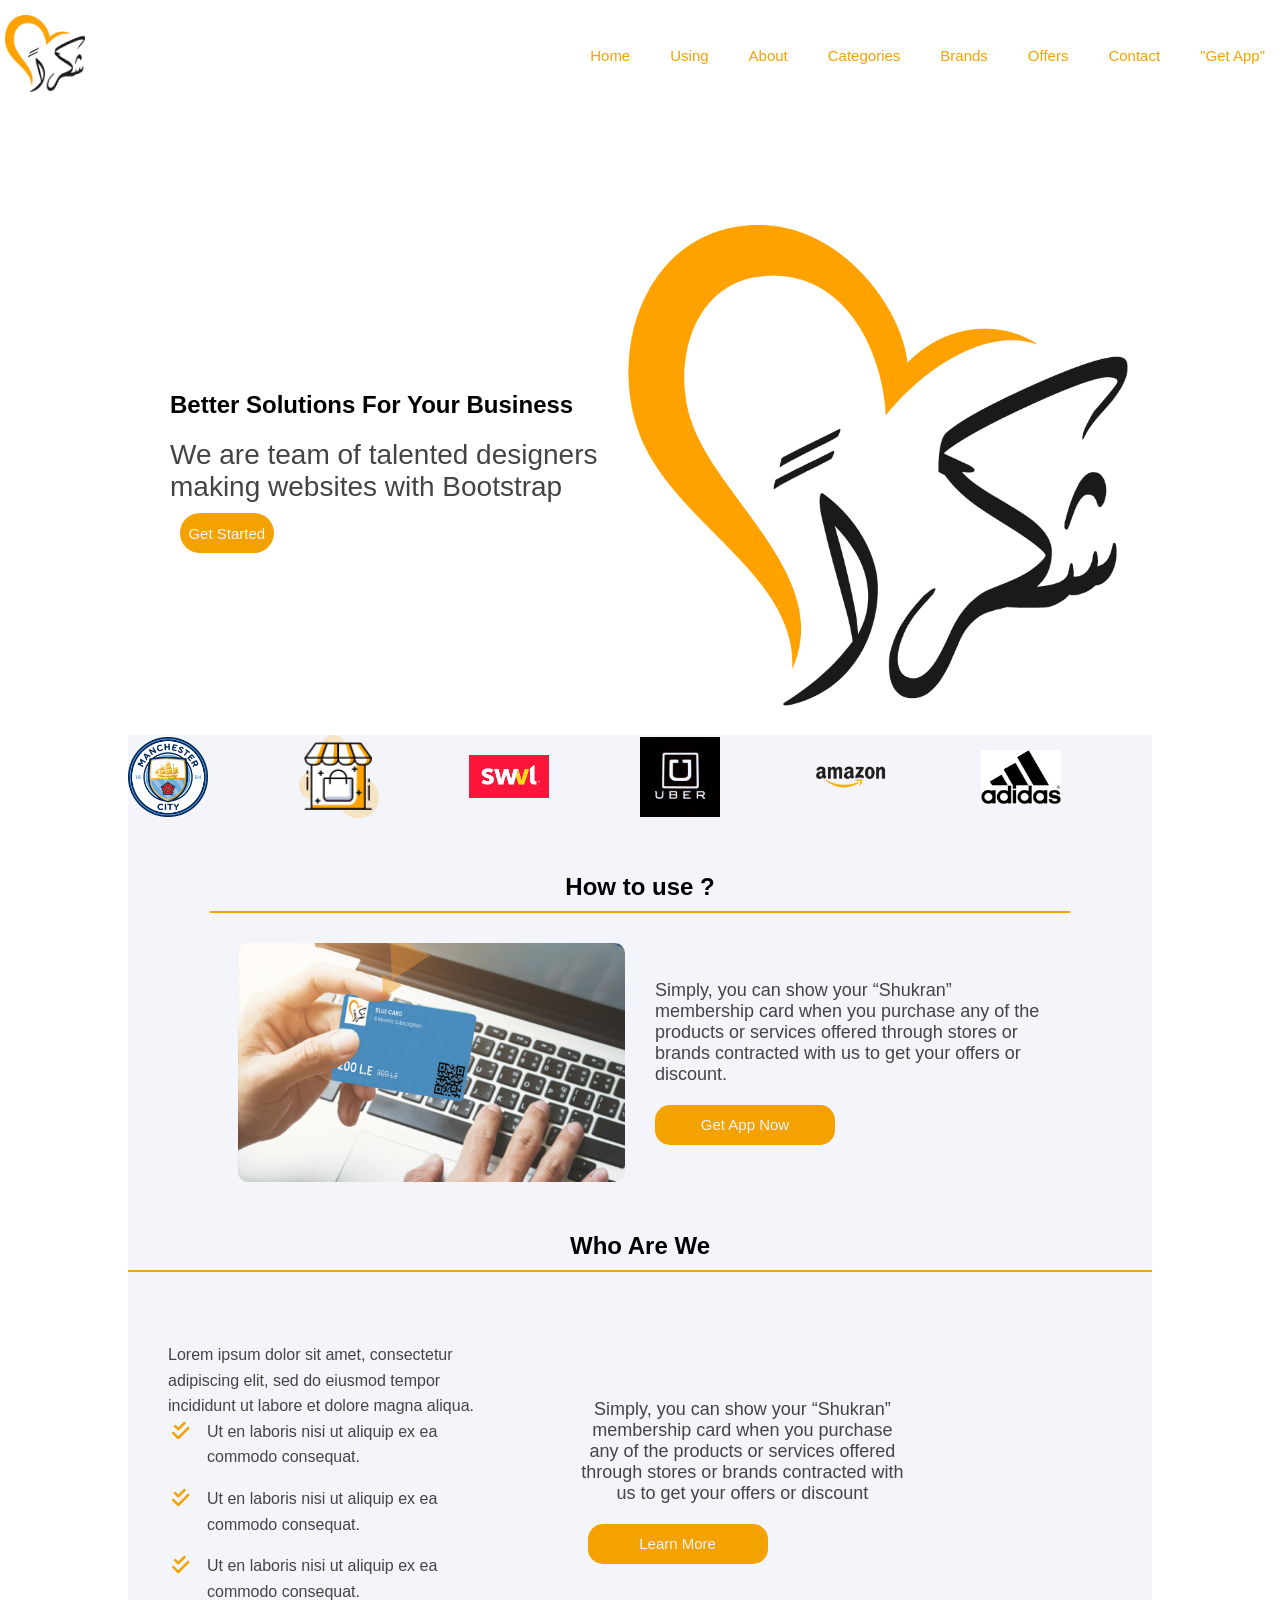
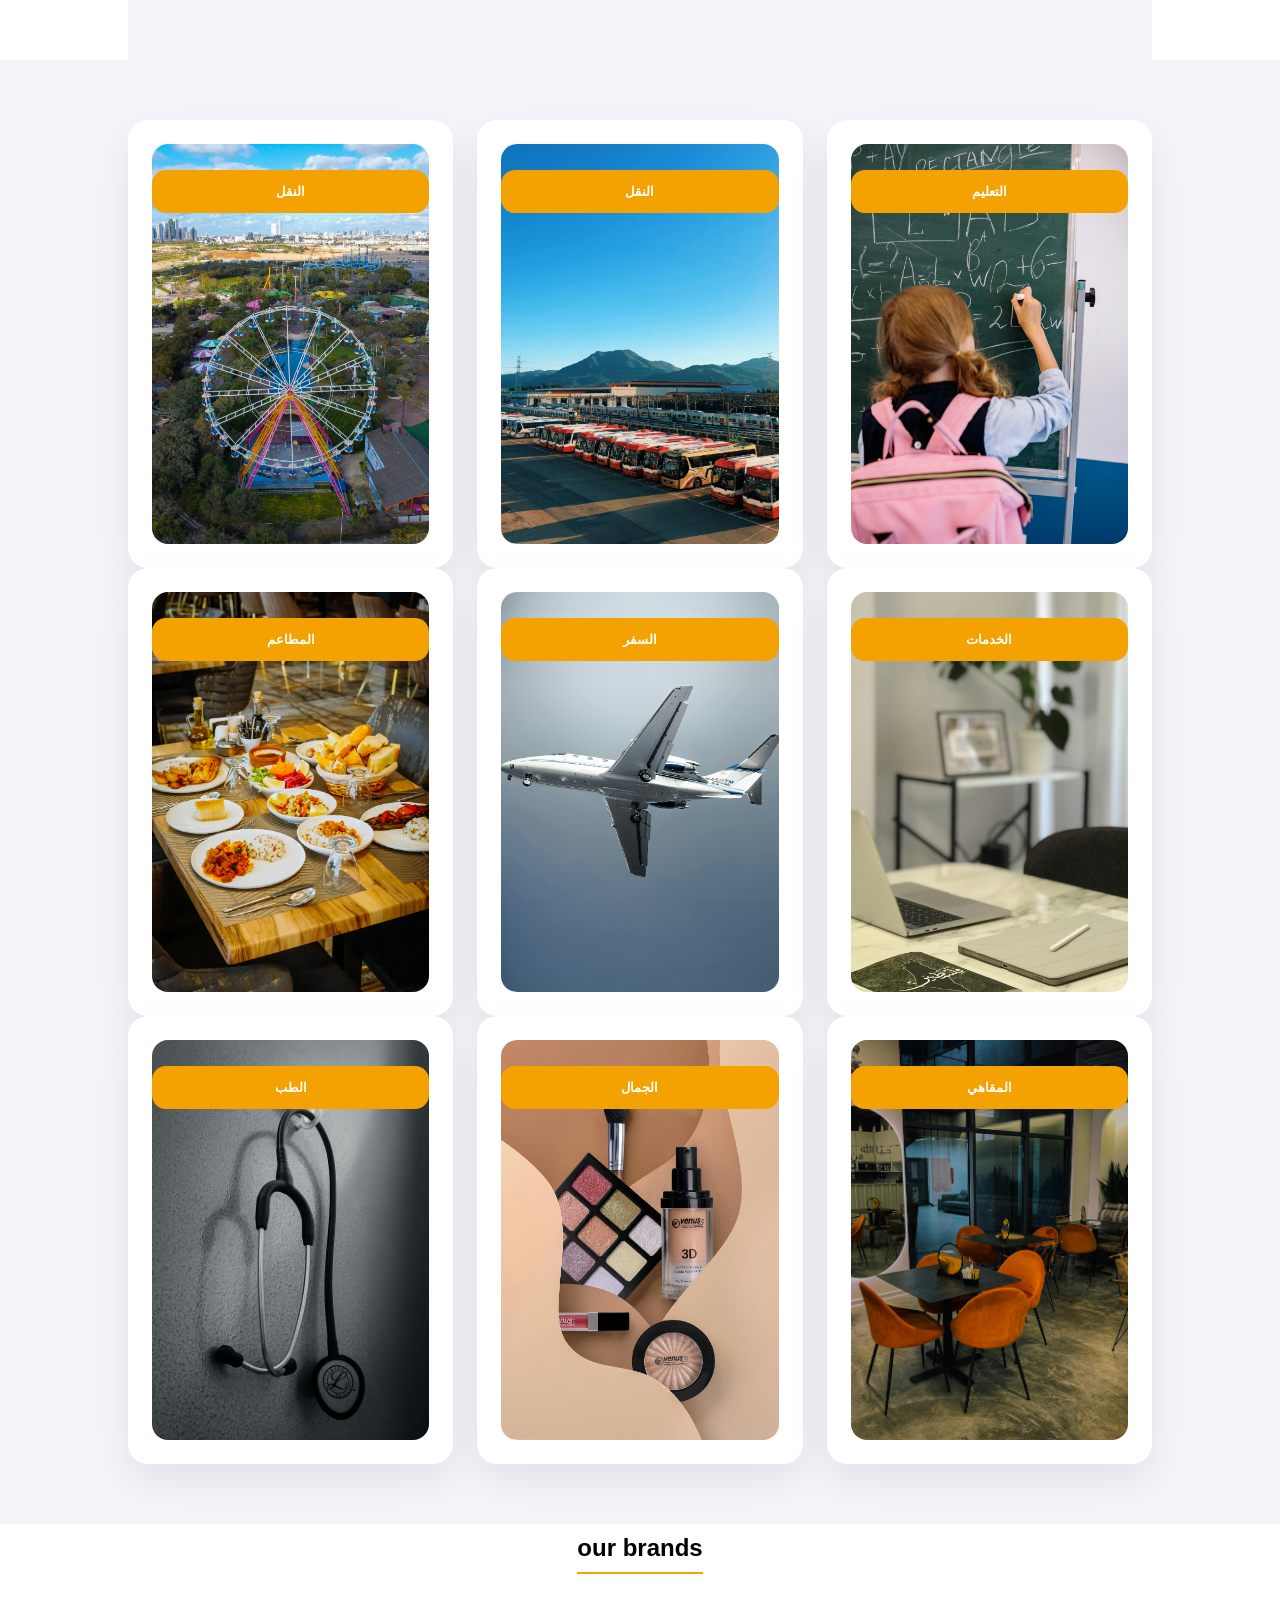
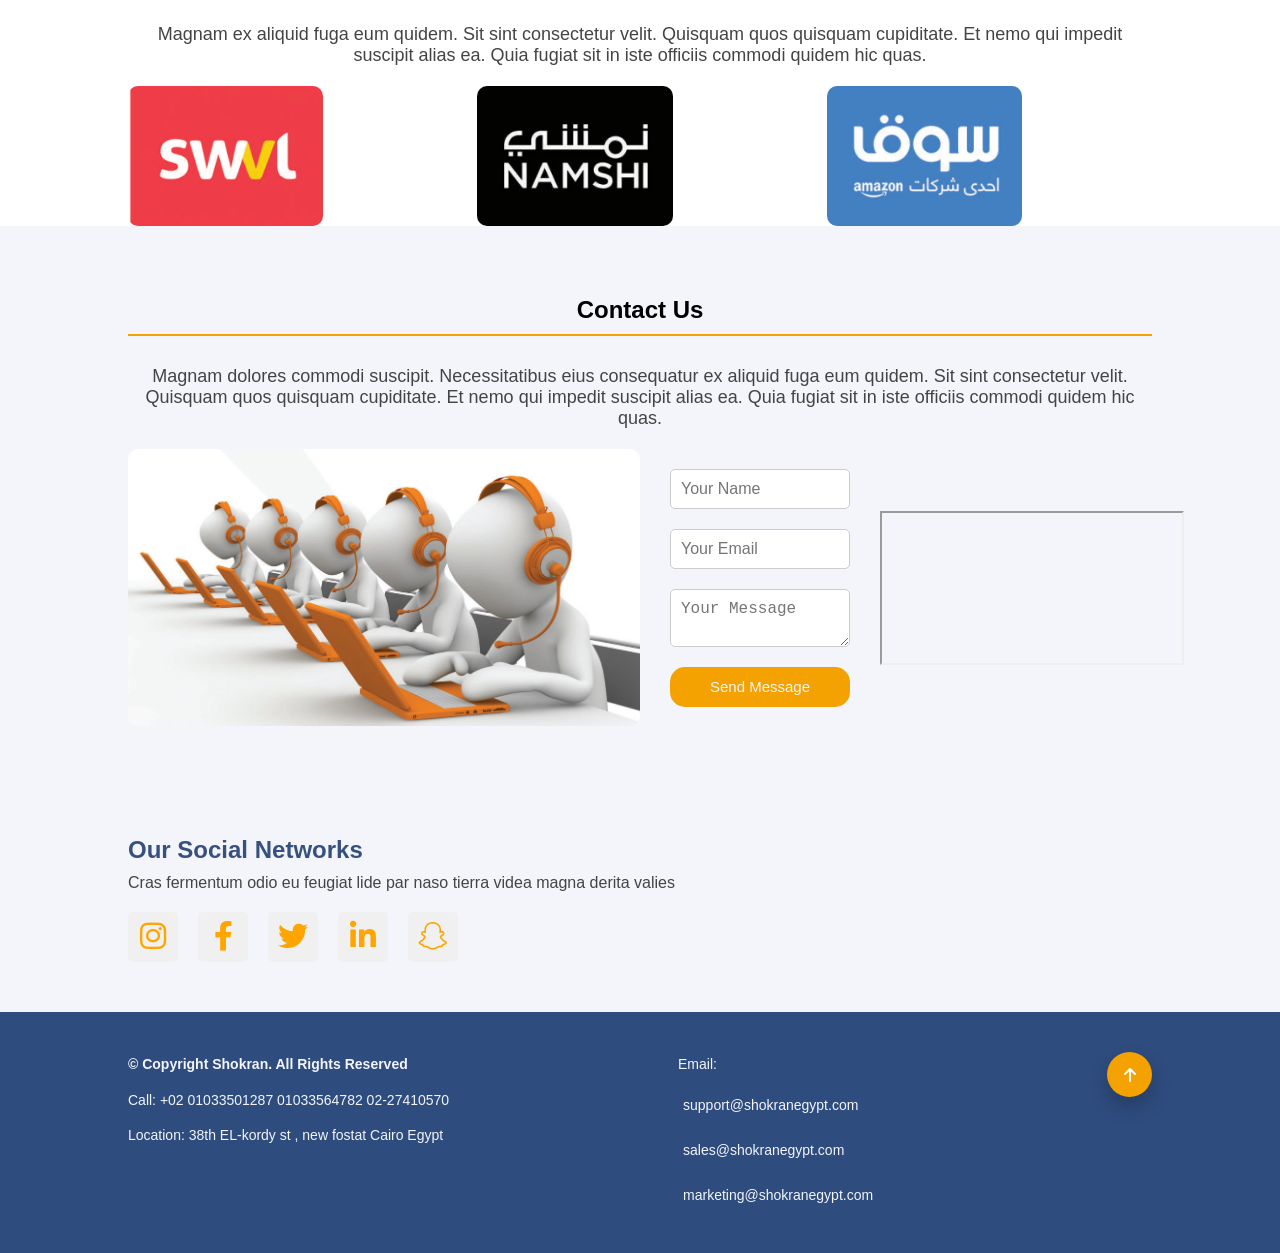
==== commit 39e7fcea: "fiz text" ====
--- a/index.html
+++ b/index.html
@@ -162,7 +162,7 @@
                 <div class="card">
                     <img src="./assets/images/s9.jpg" alt="المقاهي">
                     
-                    <button>المقاهيل</button>
+                        <button>المقاهي</button>
                 </div>
             </div>
         </div>
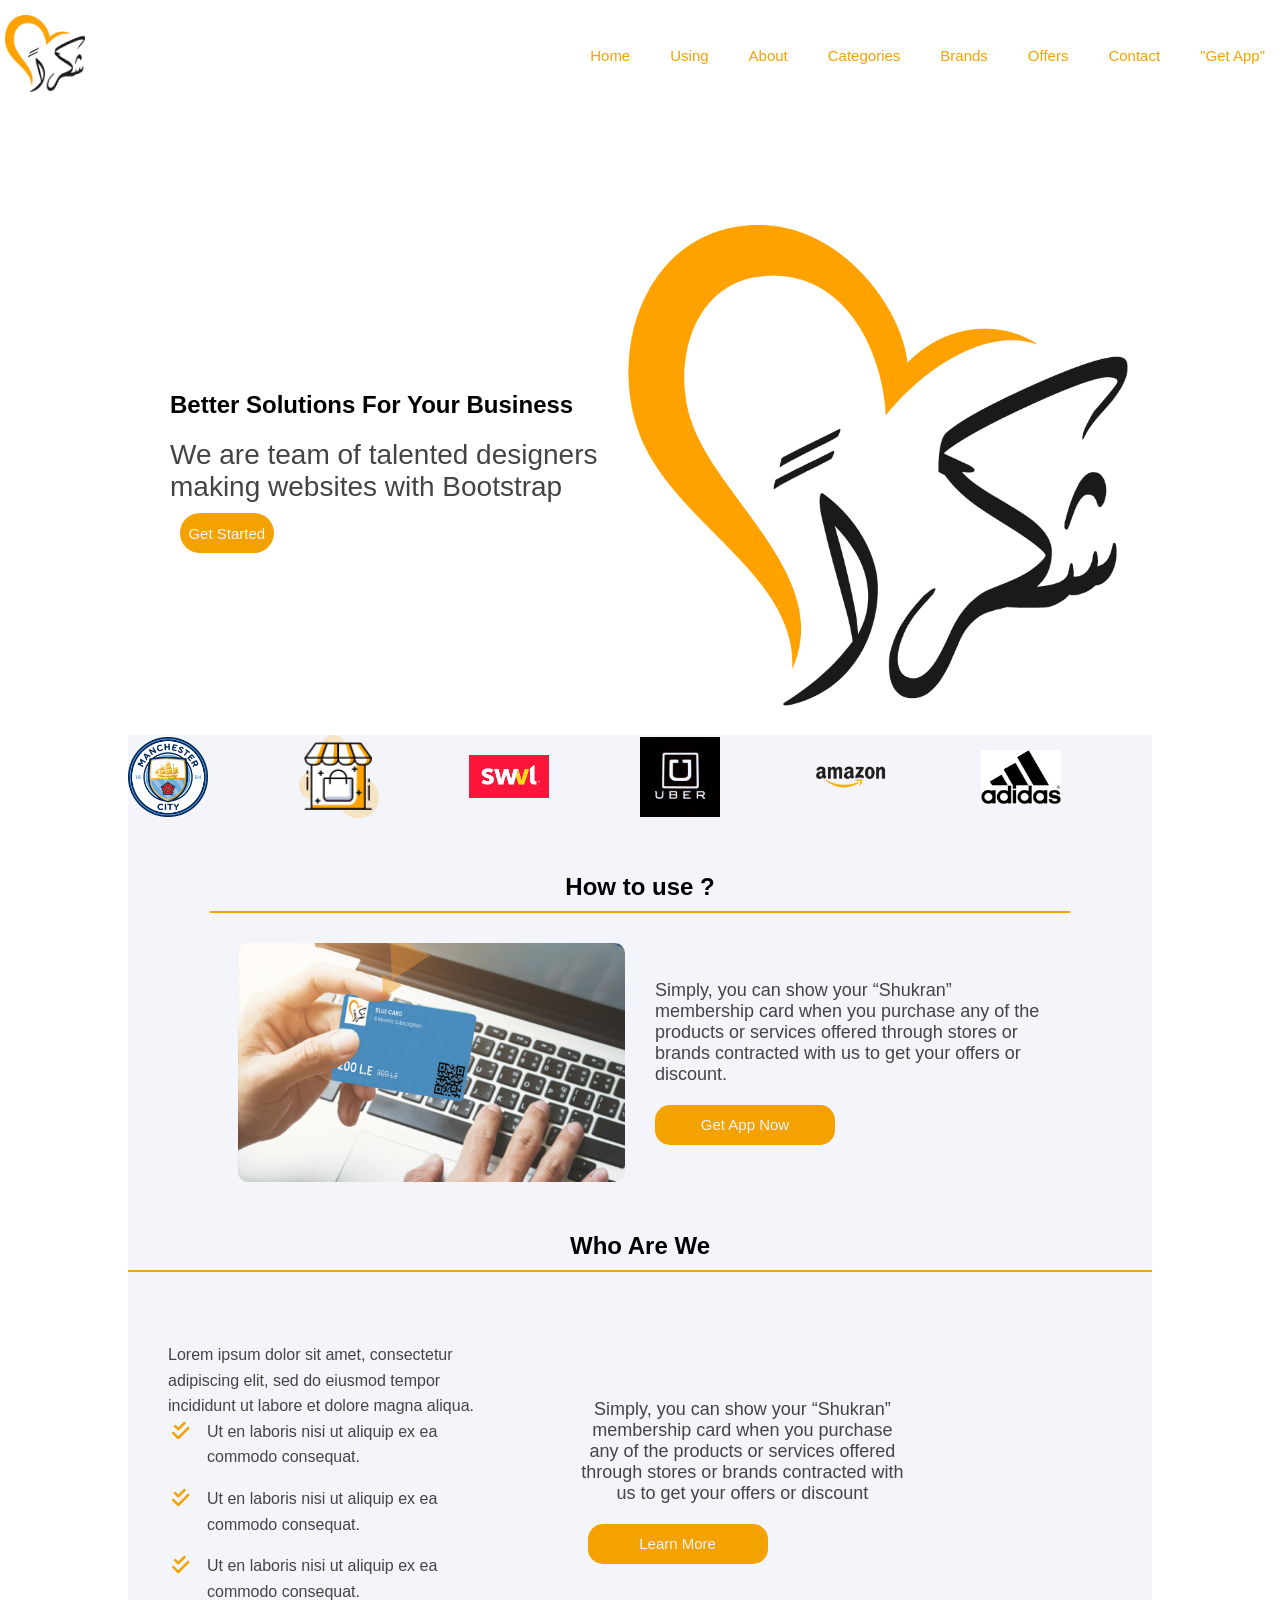
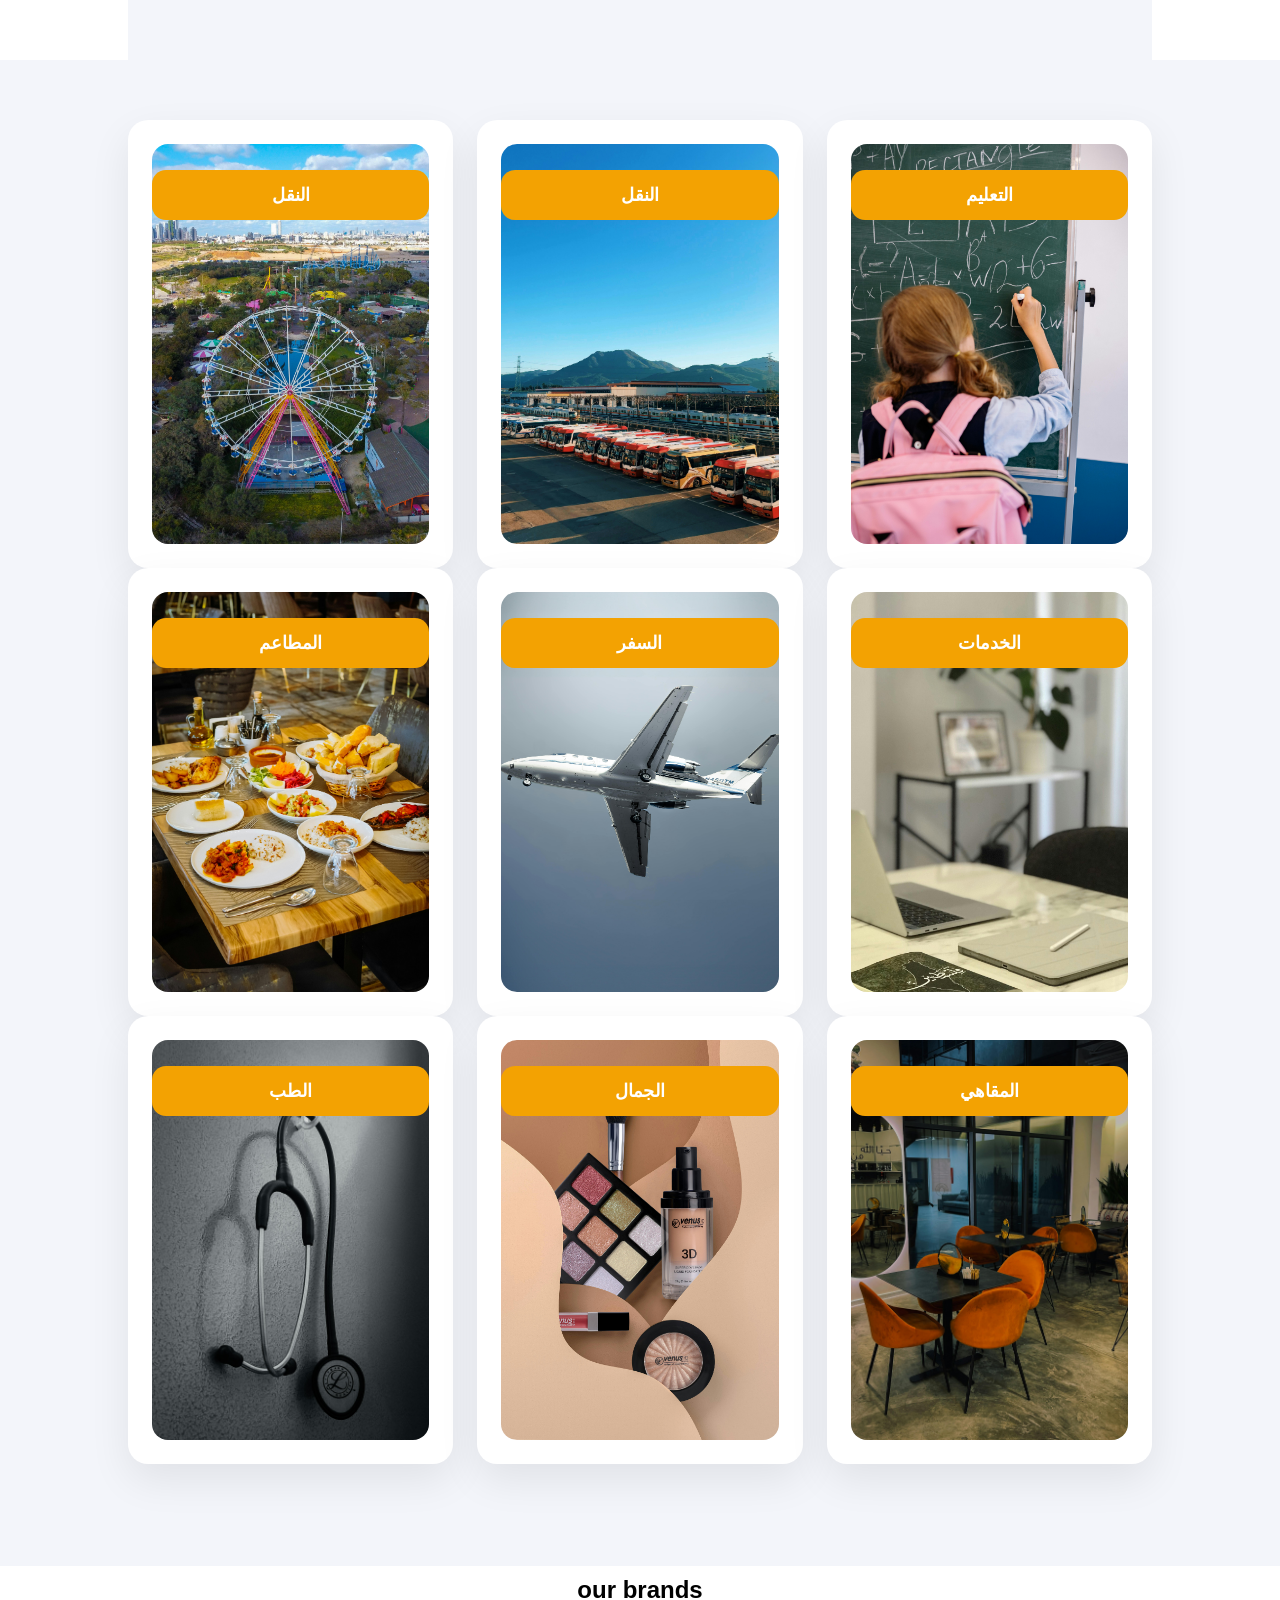
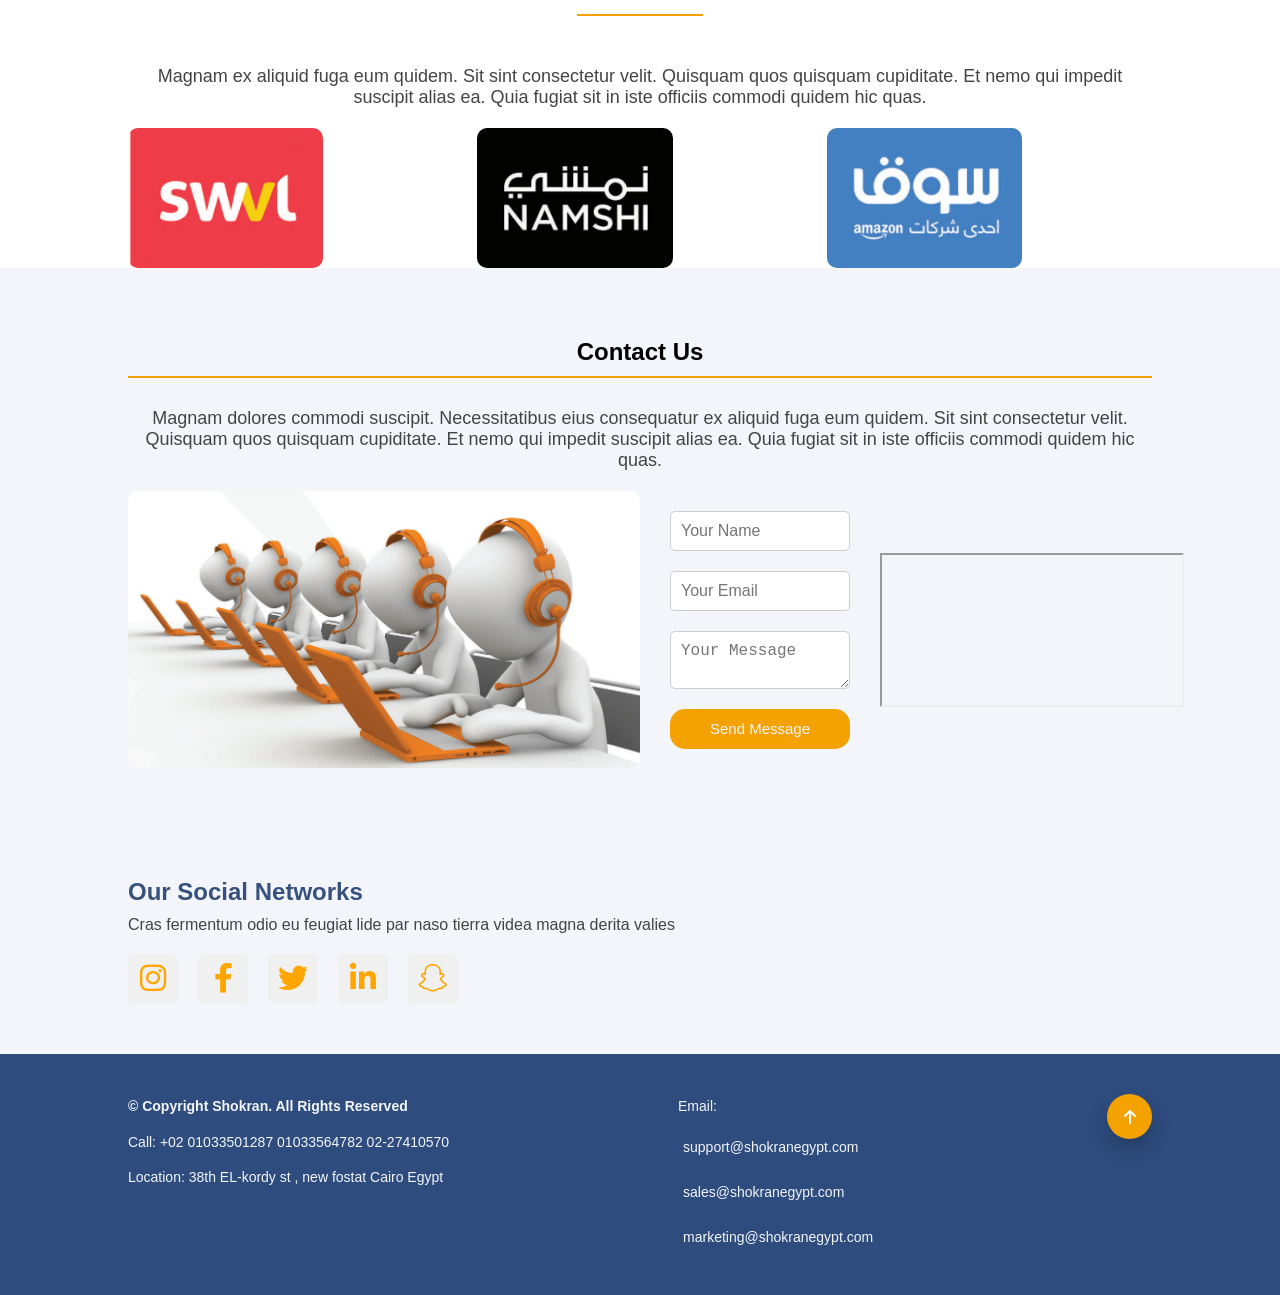
==== commit 7e32f53e: "increase button font size on card" ====
--- a/index.html
+++ b/index.html
@@ -163,7 +163,7 @@
                     <img src="./assets/images/s9.jpg" alt="المقاهي">
                     
                         <button>المقاهي</button>
-                </div>
+                </div>gigg
             </div>
         </div>
     </section>
--- a/css/stayle.css
+++ b/css/stayle.css
@@ -343,6 +343,7 @@
     cursor: pointer;
     text-transform: uppercase;
     font-weight: 600;
+    font-size: 18px;
 }
 
 .card button:hover{
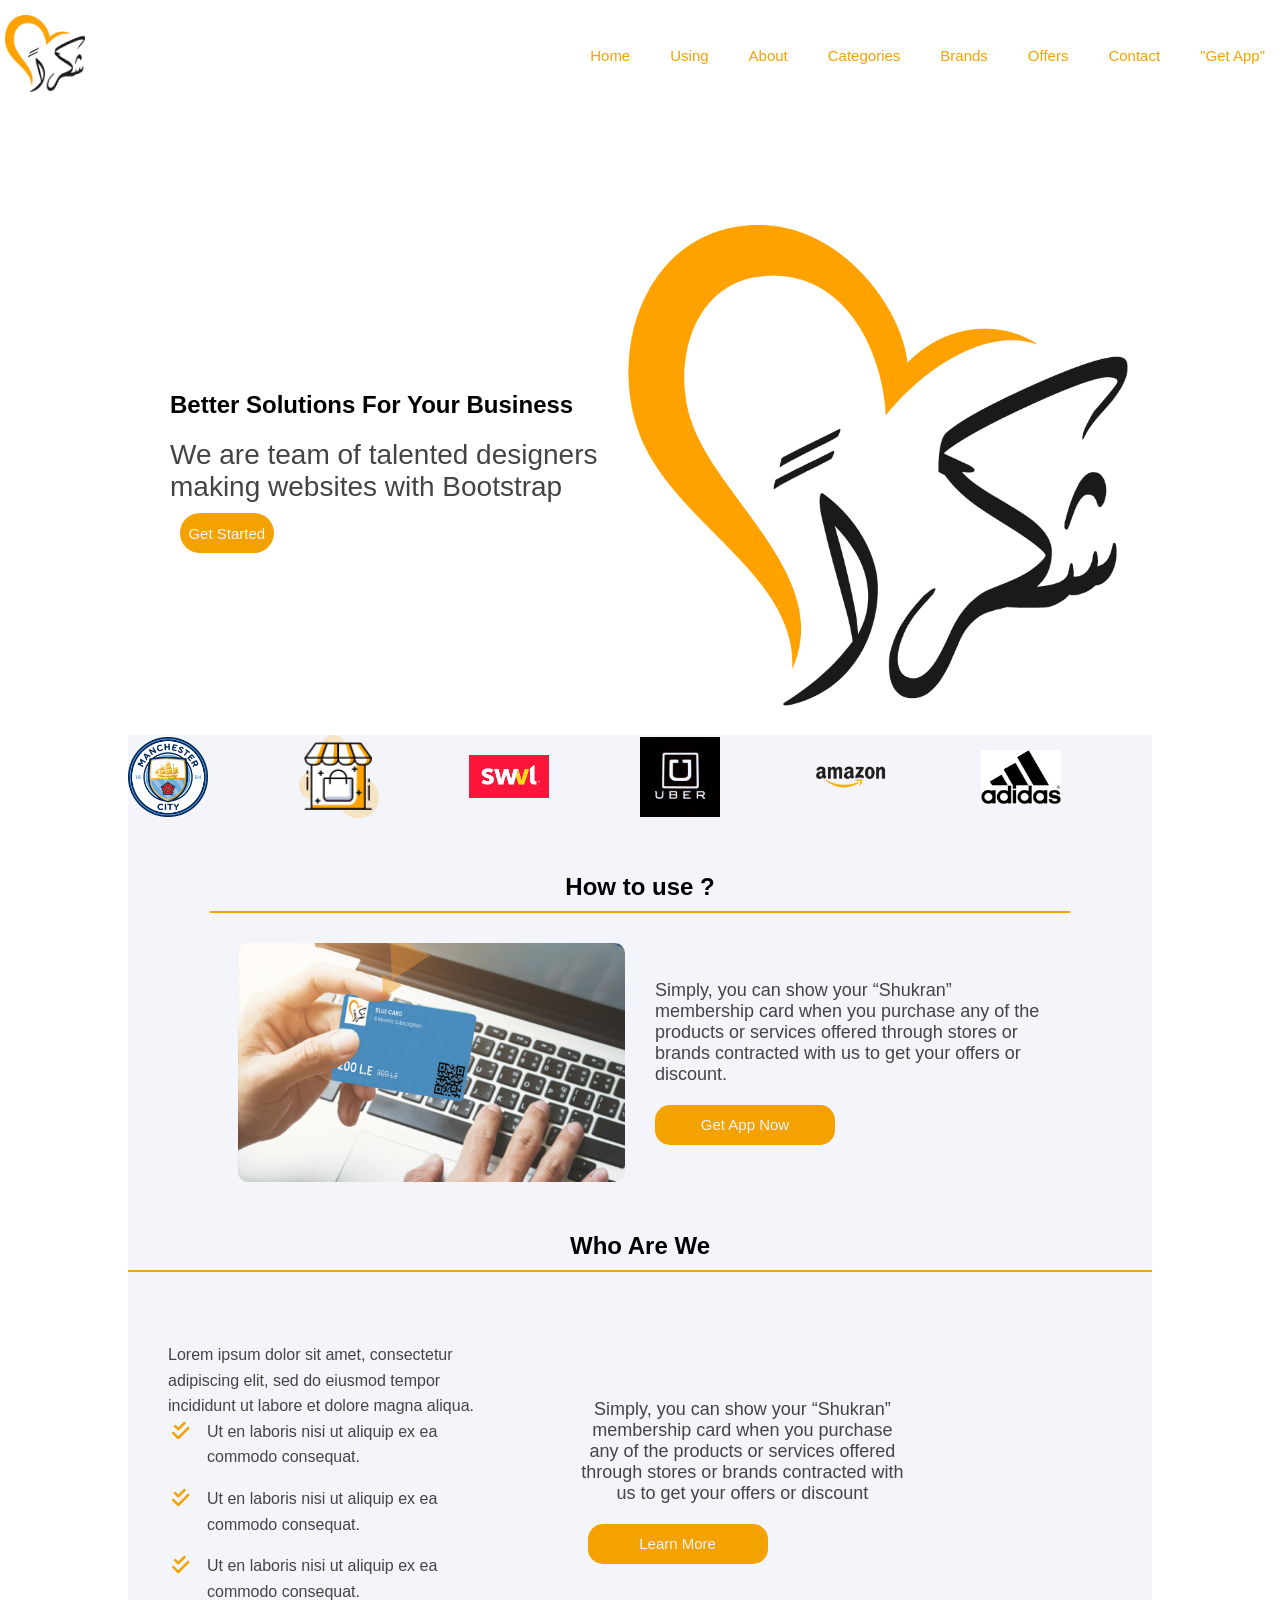
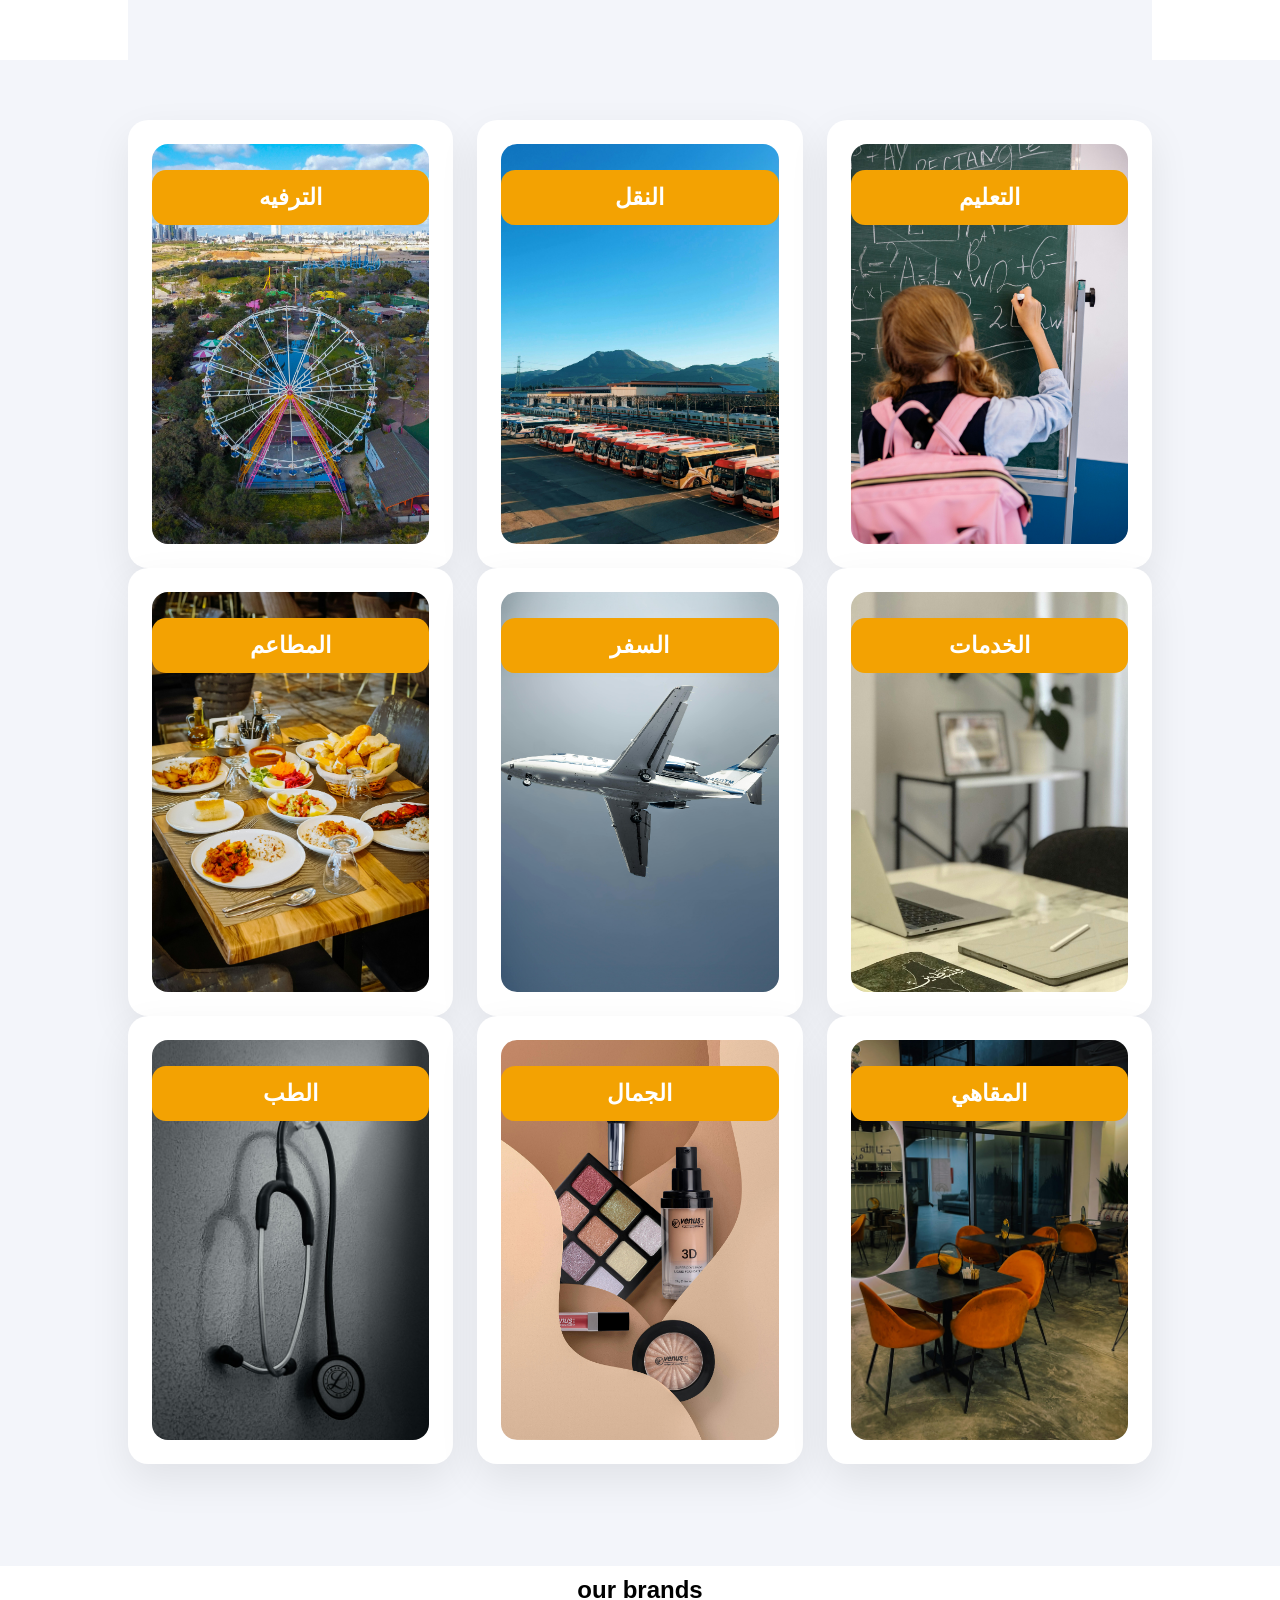
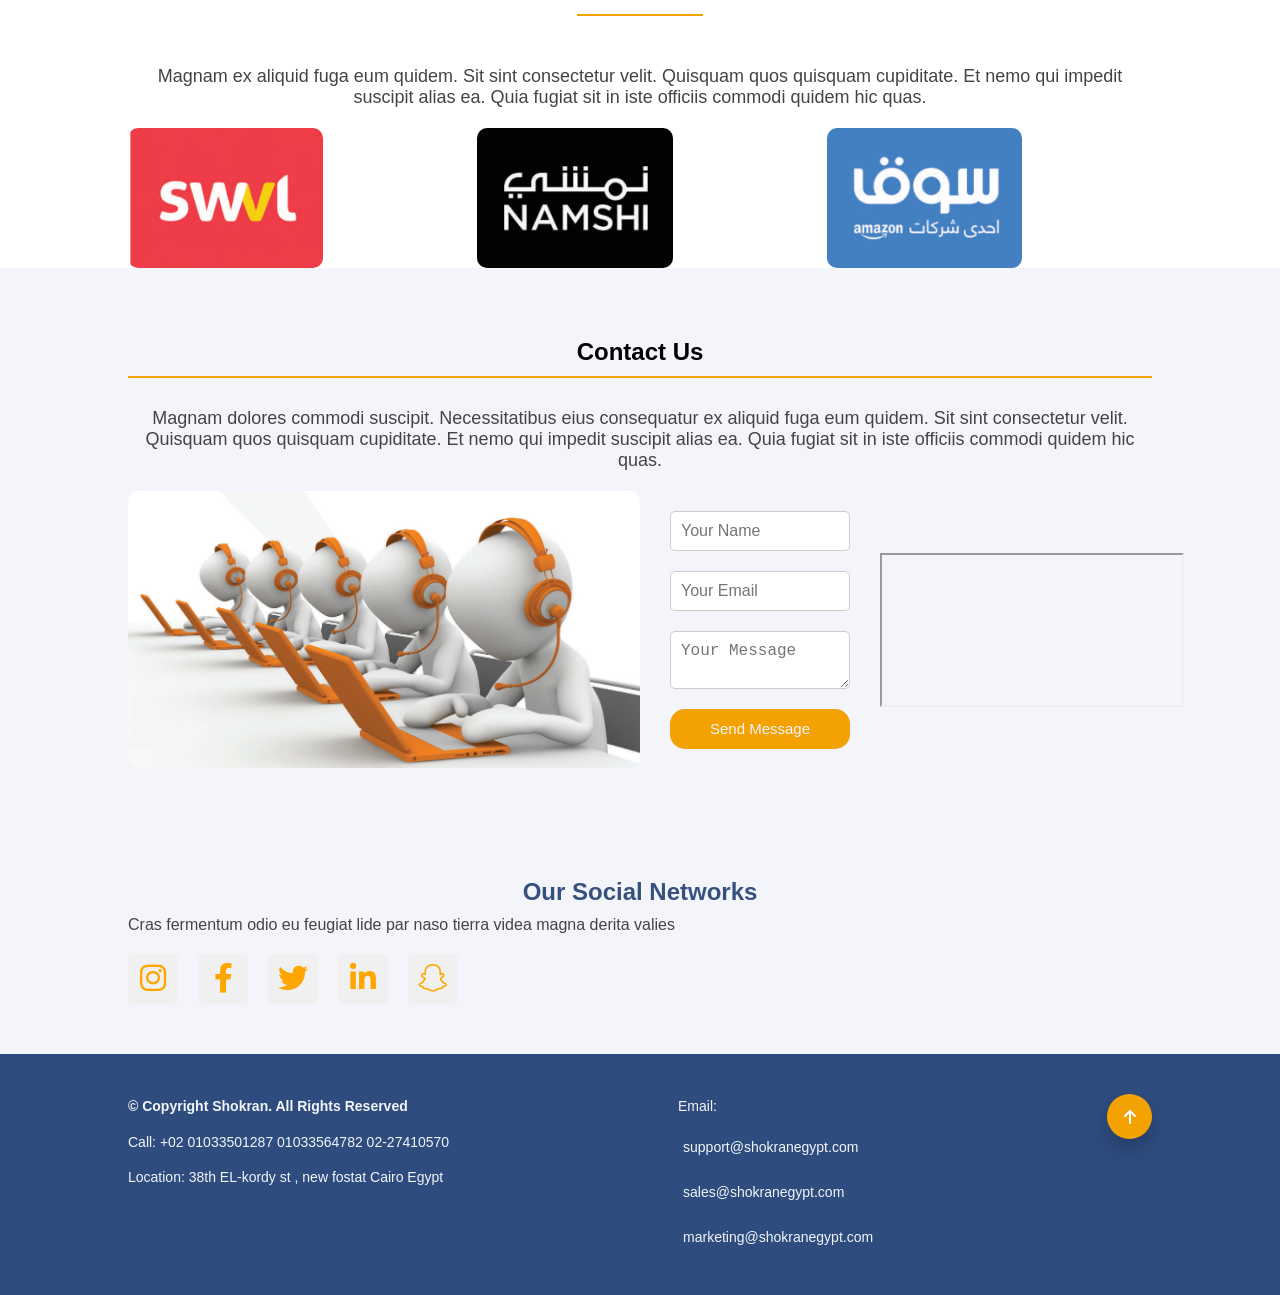
==== commit ac441710: "update font" ====
--- a/index.html
+++ b/index.html
@@ -118,7 +118,7 @@
                 <div class="card">
                     <img src="./assets/images/s1.jpg" alt="الترفيه">
                   
-                    <button>النقل</button>
+                    <button>الترفيه</button>
                 </div>
                 <div class="card">
                     <img src="./assets/images/s2.jpg" alt="النقل">
--- a/css/stayle.css
+++ b/css/stayle.css
@@ -343,7 +343,7 @@
     cursor: pointer;
     text-transform: uppercase;
     font-weight: 600;
-    font-size: 18px;
+    font-size: 23px;
 }
 
 .card button:hover{
@@ -368,7 +368,7 @@
 }
 .social-section h2 {
     display: block;
-    text-align: left;
+    text-align: center;
     color: var(--prime);
     margin-bottom: 10px;
     font-size: 24px;
